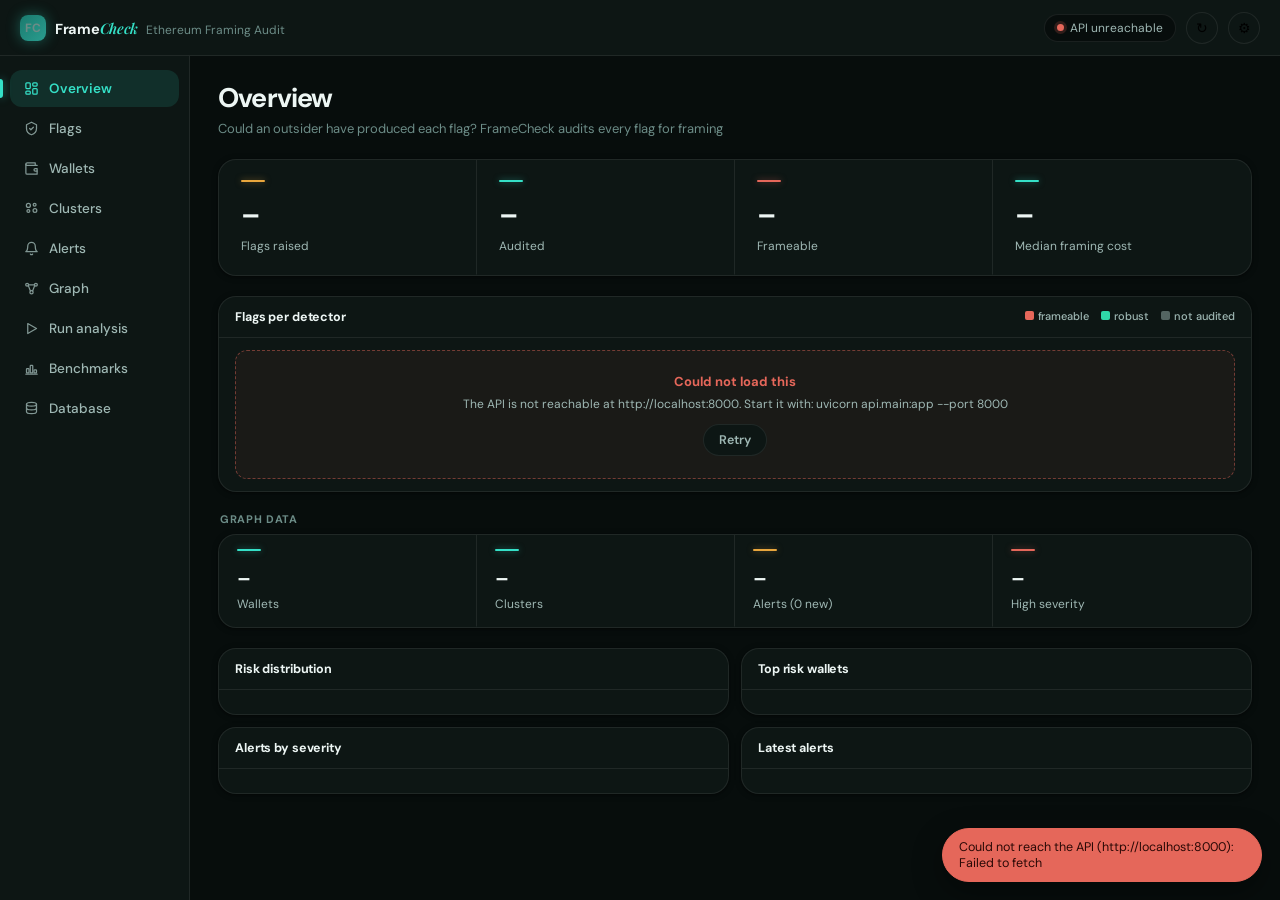
==== frontend/dashboard.html @ f01403a3 "audit trail: make tamper-evidence the database's job, not the app's Feature 2, chosen because this i" ====
<!DOCTYPE html>
<html lang="en">
<head>
<meta charset="UTF-8"/>
<meta name="viewport" content="width=device-width, initial-scale=1.0"/>
<title>Dashboard — FrameCheck</title>
<link rel="icon" href="data:image/svg+xml,%3Csvg xmlns='http://www.w3.org/2000/svg' viewBox='0 0 32 32'%3E%3Crect width='32' height='32' rx='8' fill='%231A7A6E'/%3E%3Ctext x='16' y='21' font-family='DM Sans, sans-serif' font-size='13' font-weight='700' fill='white' text-anchor='middle'%3EFC%3C/text%3E%3C/svg%3E" />
<link rel="preconnect" href="https://fonts.googleapis.com">
<link rel="preconnect" href="https://fonts.gstatic.com" crossorigin>
<link href="https://fonts.googleapis.com/css2?family=DM+Sans:ital,opsz,wght@0,9..40,400;0,9..40,500;0,9..40,600;0,9..40,700;1,9..40,500&family=Playfair+Display:ital,wght@1,600&display=swap" rel="stylesheet">
<!-- Instanced WebGL2 graph renderer (graph-webgl.js) -- replaces sigma.js +
     graphology. No CDN dependency (this app previously needed internet
     access just to load the graph view); measured at 95-112fps sustained
     on the real 19,119-node/35,756-edge graph, inside the actual Tauri
     window, with pan/zoom live -- see spikes/webgl2-instanced/. -->
<script src="graph-webgl.js"></script>
<script src="audit.js"></script>
<script src="database.js"></script>
<link rel="stylesheet" href="audit.css">
<style>
:root {
  --bg:        #0D1614;
  --bg-sub:    #070D0C;
  --bg-hover:  #142019;
  --bg-elevated: #16211E;
  --border:    rgba(255,255,255,0.08);
  --text:      #EDF6F4;
  --text-2:    #9FB8B4;
  --text-3:    #6C8C87;
  --accent:    #1A7A6E;
  --accent-mid:#2A9D8F;
  --accent-glow: #35E0C7;
  --accent-soft: rgba(53,224,199,0.12);
  --accent-border: rgba(53,224,199,0.25);
  --low:       #2FD9A8;
  --med:       #E8A63D;
  --high:      #E5675A;
  --unknown:   #8FA6A2;
  --radius:    12px;
  --radius-lg: 18px;
  --shadow-sm: 0 1px 2px rgba(0,0,0,.3), 0 1px 6px rgba(0,0,0,.25);
  --shadow-md: 0 10px 30px rgba(0,0,0,.4);
  --shadow-lg: 0 28px 70px rgba(0,0,0,.55);
  --silk:      cubic-bezier(0.16, 1, 0.3, 1);
  --font:      "DM Sans", -apple-system, "Segoe UI", sans-serif;
  --serif:     "Playfair Display", serif;
  --mono:      ui-monospace, "SF Mono", Consolas, "Roboto Mono", monospace;
}
* { box-sizing: border-box; margin: 0; padding: 0; }
html, body { height: 100%; }
body {
  font-family: var(--font);
  font-size: 13px;
  color: var(--text);
  background: var(--bg-sub);
  -webkit-font-smoothing: antialiased;
}
::-webkit-scrollbar { width: 8px; height: 8px; }
::-webkit-scrollbar-thumb { background: rgba(255,255,255,0.16); border-radius: 4px; }

/* ── layout ── */
.topbar {
  height: 56px; display: flex; align-items: center; justify-content: space-between;
  padding: 0 20px; background: var(--bg); border-bottom: 1px solid var(--border);
  position: sticky; top: 0; z-index: 30;
}
.brand { display: flex; align-items: center; gap: 9px; text-decoration: none; }
.brand-mark {
  width: 26px; height: 26px; border-radius: 8px; flex-shrink: 0;
  background: linear-gradient(135deg, var(--accent), var(--accent-mid));
  box-shadow: 0 0 14px rgba(53,224,199,0.35);
  display: flex; align-items: center; justify-content: center;
  color: #fff; font-size: 11px; font-weight: 700; letter-spacing: -.02em;
}
.brand-text { display: flex; align-items: baseline; gap: 8px; }
.brand b { font-size: 14.5px; letter-spacing: -.02em; font-weight: 700; color: var(--text); }
.brand b em { font-style: italic; font-family: var(--serif); color: var(--accent-glow); font-weight: 600; }
.brand span { font-size: 12px; color: var(--text-3); }
.topbar-right { display: flex; align-items: center; gap: 10px; }
.health-pill {
  display: flex; align-items: center; gap: 6px; font-size: 12px; color: var(--text-2);
  padding: 5px 12px; border: 1px solid var(--border); border-radius: 999px; background: var(--bg-sub);
}
.health-dot { width: 7px; height: 7px; border-radius: 50%; background: var(--text-3); transition: background .3s var(--silk); }
.health-dot.ok { background: var(--low); box-shadow: 0 0 0 3px var(--accent-soft); }
.health-dot.err { background: var(--high); box-shadow: 0 0 0 3px rgba(229,103,90,.18); }
.health-dot.pending { background: var(--med); box-shadow: 0 0 0 3px rgba(232,166,61,.18); }

.shell { display: flex; min-height: calc(100vh - 56px); }
.sidenav {
  width: 190px; flex-shrink: 0; background: var(--bg); border-right: 1px solid var(--border);
  padding: 14px 10px;
}
.sidenav-item {
  display: flex; align-items: center; gap: 10px; width: 100%; text-align: left; padding: 10px 14px; border-radius: var(--radius);
  font-size: 13.5px; color: var(--text-2); background: none; border: none; cursor: pointer; position: relative;
  font-family: var(--font); font-weight: 500; margin-bottom: 3px; text-decoration: none;
  transition: background .3s var(--silk), color .3s var(--silk);
}
.sidenav-item svg { flex-shrink: 0; opacity: .8; }
.sidenav-item:hover { background: var(--bg-hover); color: var(--text); }
.sidenav-item.active { background: var(--accent-soft); color: var(--accent-glow); font-weight: 600; }
.sidenav-item.active::before {
  content: ''; position: absolute; left: -10px; top: 9px; bottom: 9px; width: 3px; border-radius: 0 3px 3px 0;
  background: var(--accent-glow); box-shadow: 0 0 8px rgba(53,224,199,.6);
}
.sidenav-item.active svg { opacity: 1; }
.mobile-nav { display: none; }

.main { flex: 1; min-width: 0; padding: 24px 28px 60px; }
.view { display: none; }
.view.active { display: block; animation: viewIn .4s var(--silk); }
@keyframes viewIn { from { opacity: 0; transform: translateY(6px); } to { opacity: 1; transform: none; } }
.view-header { display: flex; align-items: baseline; justify-content: space-between; margin-bottom: 22px; flex-wrap: wrap; gap: 8px; }
.view-header h1 { font-size: 27px; font-weight: 700; letter-spacing: -.03em; }
.view-header p { font-size: 13px; color: var(--text-3); margin-top: 5px; }

/* ── shared components ── */
.stat-strip { display: flex; flex-wrap: wrap; border: 1px solid var(--border); border-radius: var(--radius-lg); background: var(--bg); box-shadow: var(--shadow-sm); overflow: hidden; margin-bottom: 20px; }
.stat-cell { flex: 1 1 160px; padding: 20px 22px; border-right: 1px solid var(--border); border-bottom: 1px solid transparent; cursor: pointer; transition: background .3s var(--silk); }
.stat-cell:last-child { border-right: none; }
.stat-cell:hover { background: var(--bg-hover); }
.stat-rule { width: 24px; height: 2px; border-radius: 2px; background: var(--accent-glow); box-shadow: 0 0 6px rgba(53,224,199,.5); margin-bottom: 14px; transition: width .4s var(--silk); }
.stat-cell:hover .stat-rule { width: 40px; }
.stat-rule.amber { background: var(--med); box-shadow: 0 0 6px rgba(232,166,61,.5); }
.stat-rule.rose  { background: var(--high); box-shadow: 0 0 6px rgba(229,103,90,.5); }
.stat-num { font-size: 28px; font-weight: 700; letter-spacing: -.02em; font-variant-numeric: tabular-nums; }
.stat-lbl { font-size: 12px; color: var(--text-2); margin-top: 5px; }

.grid-2 { display: grid; grid-template-columns: 1fr 1fr; gap: 12px; margin-bottom: 12px; }

/* Database view */
.fc-db-grid { display: flex; flex-direction: column; gap: 4px; }
.fc-db-row { display: flex; justify-content: space-between; gap: 16px; font-size: 13px; padding: 3px 0; }
.fc-db-row > span { color: var(--text-dim); }
.fc-db-row b.ok { color: var(--ok, #35c08e); }
.fc-db-row b.bad { color: var(--rose, #e06a7b); }
.fc-db-row b.warn { color: var(--amber, #d9a23b); }
.fc-db-detail { font-size: 12px; color: var(--text-dim); word-break: break-word; margin: 2px 0 6px; }
.fc-db-actions { display: flex; flex-wrap: wrap; gap: 8px; align-items: center; margin-top: 12px; }
.fc-db-actions p { flex: 1 1 100%; margin: 0 0 6px; }
.fc-db-form { display: flex; flex-wrap: wrap; gap: 10px; align-items: flex-end; }
.fc-db-form label { display: flex; flex-direction: column; gap: 4px; font-size: 11.5px; color: var(--text-dim); flex: 1 1 150px; }
.fc-db-form input, .fc-db-form select { padding: 7px 9px; border-radius: 7px; border: 1px solid var(--border);
  background: var(--bg); color: var(--text); font-size: 13px; font-family: inherit; }
.fc-db-form input:disabled, .fc-db-form select:disabled, .btn:disabled { opacity: .5; cursor: not-allowed; }
.btn.tiny { padding: 2px 8px; font-size: 11px; }
.fc-err { color: var(--rose, #e06a7b); font-size: 13px; }
@media (max-width: 900px) { .grid-2 { grid-template-columns: 1fr; } }

.panel { background: var(--bg); border: 1px solid var(--border); border-radius: var(--radius-lg); box-shadow: var(--shadow-sm); overflow: hidden; }
.panel-hdr { padding: 12px 16px; border-bottom: 1px solid var(--border); font-size: 12.5px; font-weight: 700; letter-spacing: -.01em; }
.panel-body { padding: 12px 16px; }

.toolbar { display: flex; align-items: center; gap: 8px; margin-bottom: 14px; flex-wrap: wrap; }
.search { flex: 1; min-width: 180px; }
input[type=text], input[type=number], select {
  font-family: var(--font); font-size: 12.5px; color: var(--text);
  background: var(--bg); border: 1px solid var(--border); border-radius: 100px;
  padding: 7px 13px; outline: none; transition: border-color .25s var(--silk);
}
input[type=text]:focus, input[type=number]:focus, select:focus { border-color: var(--accent-glow); }
.search input { width: 100%; }

.seg { display: inline-flex; border: 1px solid var(--border); border-radius: 100px; overflow: hidden; background: var(--bg); }
.seg button {
  font-family: var(--font); font-size: 12px; color: var(--text-2); background: none;
  border: none; padding: 7px 13px; cursor: pointer; transition: background .25s var(--silk), color .25s var(--silk);
}
.seg button:hover { background: var(--bg-hover); }
.seg button.on { background: var(--accent); color: #fff; }

.btn {
  font-family: var(--font); font-size: 12.5px; font-weight: 600; color: var(--text-2);
  background: var(--bg); border: 1px solid var(--border); border-radius: 100px;
  padding: 7px 15px; cursor: pointer; display: inline-flex; align-items: center; gap: 6px;
  transition: background .3s var(--silk), border-color .3s var(--silk), transform .3s var(--silk), box-shadow .3s var(--silk);
}
.btn:hover { background: var(--bg-hover); }
.btn.primary { background: var(--accent); border-color: var(--accent); color: #fff; box-shadow: 0 4px 18px rgba(53,224,199,.3); }
.btn.primary:hover { background: var(--accent-mid); transform: translateY(-1px); box-shadow: 0 6px 22px rgba(53,224,199,.4); }
.icon-btn {
  width: 32px; height: 32px; display: flex; align-items: center; justify-content: center;
  border: 1px solid var(--border); border-radius: 100px; background: var(--bg); cursor: pointer; font-size: 14px;
  transition: background .3s var(--silk), border-color .3s var(--silk);
}
.icon-btn:hover { background: var(--bg-hover); border-color: var(--accent-border); }

table.dtable { width: 100%; border-collapse: collapse; font-size: 12.5px; }
table.dtable th {
  text-align: left; font-weight: 700; color: var(--text-3); font-size: 10.5px;
  text-transform: uppercase; letter-spacing: .05em; padding: 9px 14px; border-bottom: 1px solid var(--border);
  position: sticky; top: 0; background: var(--bg);
}
table.dtable td { padding: 10px 14px; border-bottom: 1px solid var(--border); vertical-align: middle; }
table.dtable tbody tr { cursor: pointer; transition: background .2s var(--silk); }
table.dtable tbody tr:hover { background: var(--bg-hover); }
table.dtable tbody tr:last-child td { border-bottom: none; }
.mono { font-family: var(--mono); }
.num { font-variant-numeric: tabular-nums; }
table.dtable a { color: var(--accent-glow); }
.table-wrap { overflow-x: auto; max-height: 560px; overflow-y: auto; }

.badge {
  display: inline-flex; align-items: center; font-size: 10.5px; font-weight: 600;
  padding: 3px 9px; border-radius: 100px; line-height: 1.5; white-space: nowrap;
}
.b-risk-low     { color: var(--low);  background: rgba(47,217,168,.16); }
.b-risk-med     { color: var(--med);  background: rgba(232,166,61,.16); }
.b-risk-high    { color: var(--high); background: rgba(229,103,90,.16); }
.b-risk-unknown { color: var(--unknown); background: var(--bg-sub); }
.b-type-eoa      { color: var(--text-2); background: var(--bg-sub); }
.b-type-contract { color: var(--accent-glow); background: var(--accent-soft); }
.b-cluster-sybil      { color: #F29387; background: rgba(229,103,90,.18); }
.b-cluster-wash_trade { color: #F3C169; background: rgba(232,166,61,.18); }
.b-cluster-mixer       { color: #C3ADF2; background: rgba(154,122,224,.18); }
.b-cluster-peel_chain  { color: #93CDF2; background: rgba(90,169,224,.18); }
.b-cluster-none        { color: var(--text-3); background: var(--bg-sub); }
.b-sev-high { color: var(--high); background: rgba(229,103,90,.18); }
.b-sev-medium { color: var(--med); background: rgba(232,166,61,.18); }
.b-sev-low { color: var(--accent-glow); background: var(--accent-soft); }
.b-status-new { color: var(--accent-glow); background: var(--accent-soft); }
.b-status-reviewed { color: var(--low); background: rgba(47,217,168,.16); }
.b-status-dismissed { color: var(--text-3); background: var(--bg-sub); }
.b-verdict-frameable { color: var(--high); background: rgba(229,103,90,.18); }
.b-verdict-robust { color: var(--low); background: rgba(47,217,168,.16); }

.dot { display: inline-block; width: 7px; height: 7px; border-radius: 50%; margin-right: 6px; flex-shrink: 0; }
.bar-mini { display: inline-block; width: 46px; height: 5px; border-radius: 3px; background: var(--border); overflow: hidden; vertical-align: middle; margin-left: 6px; }
.bar-mini i { display: block; height: 100%; }

.row-list { display: flex; flex-direction: column; }
.row-item {
  display: flex; align-items: center; justify-content: space-between; padding: 8px 0;
  border-bottom: 1px solid var(--border); cursor: pointer; font-size: 12.5px;
  transition: opacity .2s;
}
.row-item:hover { opacity: .72; }
.row-item:last-child { border-bottom: none; }
.ri-left { display: flex; align-items: center; min-width: 0; }
.ri-title { font-family: var(--mono); font-size: 12px; overflow: hidden; text-overflow: ellipsis; white-space: nowrap; }
.ri-sub { color: var(--text-3); font-size: 11.5px; flex-shrink: 0; margin-left: 8px; }

.bar-row { display: grid; grid-template-columns: 84px 1fr 34px; align-items: center; gap: 8px; padding: 6px 0; font-size: 12px; }
.bar-row > span:first-child { white-space: nowrap; overflow: hidden; text-overflow: ellipsis; }
.bar-row.clickable { cursor: pointer; }
.bar-track { height: 6px; border-radius: 3px; background: var(--bg-sub); overflow: hidden; }
.bar-fill { height: 100%; border-radius: 3px; transition: width .5s var(--silk); }
.bar-value { text-align: right; color: var(--text-2); font-variant-numeric: tabular-nums; }

.empty-hint { color: var(--text-3); font-size: 12.5px; padding: 14px 0; text-align: center; }

/* ── modals ── */
.modal-overlay {
  display: none; position: fixed; inset: 0; background: rgba(2,6,5,.68);
  backdrop-filter: blur(4px); -webkit-backdrop-filter: blur(4px);
  align-items: center; justify-content: center; z-index: 100; padding: 20px;
}
.modal-overlay.open { display: flex; }
.modal-card { background: var(--bg); border: 1px solid var(--border); border-radius: var(--radius-lg); width: min(520px, 100%); max-height: 85vh; overflow: auto; box-shadow: var(--shadow-lg); }
.modal-card.wide { width: min(680px, 100%); }
.modal-header { padding: 20px 22px 0; }
.modal-header h3 { font-size: 16px; font-family: var(--mono); word-break: break-all; }
.modal-body { padding: 14px 22px; }
.modal-footer { padding: 14px 22px 18px; display: flex; gap: 8px; justify-content: flex-end; border-top: 1px solid var(--border); margin-top: 8px; }
.stat-mini-grid { display: grid; grid-template-columns: repeat(4, 1fr); gap: 8px; margin: 14px 0; }
.stat-mini { background: var(--bg-sub); border-radius: var(--radius); padding: 10px 12px; }
.stat-mini .sl { font-size: 10.5px; color: var(--text-3); text-transform: uppercase; letter-spacing: .03em; }
.stat-mini .sv { font-size: 15px; font-weight: 700; margin-top: 2px; font-variant-numeric: tabular-nums; }
.modal-label { font-size: 11px; color: var(--text-3); text-transform: uppercase; letter-spacing: .03em; margin: 10px 0 6px; }

/* ── settings popover ── */
.settings-pop {
  display: none; position: absolute; top: 48px; right: 20px; width: 280px;
  background: var(--bg); border: 1px solid var(--border); border-radius: var(--radius-lg);
  box-shadow: var(--shadow-lg); padding: 16px; z-index: 60;
}
.settings-pop.open { display: block; }
.settings-pop h4 { font-size: 11px; color: var(--text-3); text-transform: uppercase; letter-spacing: .03em; margin-bottom: 6px; }
.settings-pop .field { margin-bottom: 12px; }
.settings-pop input { width: 100%; margin-bottom: 6px; }
.settings-pop .row { display: flex; gap: 6px; }

/* ── graph page ── */
.graph-workspace {
  display: grid; grid-template-columns: 1fr 340px; background: var(--bg); border: 1px solid var(--border);
  border-radius: var(--radius-lg); box-shadow: var(--shadow-sm); overflow: hidden;
  height: calc(100vh - 230px); min-height: 480px;
}
.graph-main { display: flex; flex-direction: column; min-width: 0; min-height: 0; border-right: 1px solid var(--border); }
.graph-main-toolbar {
  display: flex; align-items: center; gap: 12px; padding: 16px 20px;
  border-bottom: 1px solid var(--border); flex-wrap: wrap;
}
.graph-main-toolbar select, .graph-main-toolbar input, .graph-main-toolbar .btn {
  padding: 10px 16px; font-size: 13px; min-height: 40px;
}
.graph-legend-inline { display: flex; gap: 14px; align-items: center; margin-left: auto; font-size: 11px; color: var(--text-3); flex-wrap: wrap; }
.graph-legend-inline span { white-space: nowrap; }
#graphCanvas {
  flex: 1; min-height: 0; position: relative; overflow: hidden;
  background-color: var(--bg-sub);
  background-image: radial-gradient(rgba(255,255,255,.06) 1px, transparent 1px);
  background-size: 26px 26px;
}
#graphCanvas canvas { display: block; cursor: grab; }
#graphCanvas canvas:active { cursor: grabbing; }
.graph-tooltip {
  position: fixed; z-index: 500; pointer-events: none; background: var(--bg-elevated); border: 1px solid var(--border);
  border-radius: var(--radius); padding: 10px 12px; font-size: 11.5px; line-height: 1.7; color: var(--text);
  box-shadow: var(--shadow-md); opacity: 0; transition: opacity .15s var(--silk); max-width: 240px;
}
.graph-tooltip.show { opacity: 1; }
.graph-tooltip .gt-addr { font-family: var(--mono); font-weight: 700; color: var(--accent-glow); word-break: break-all; margin-bottom: 4px; }
.graph-tooltip .gt-row { display: flex; justify-content: space-between; gap: 12px; color: var(--text-2); }
.graph-inspector { padding: 22px 20px; overflow-y: auto; display: flex; flex-direction: column; gap: 26px; }
.gi-stats { display: grid; grid-template-columns: 1fr 1fr; gap: 10px; }
.graph-inspector .stat-mini { padding: 14px 16px; }
.graph-inspector .stat-mini .sl { font-size: 11px; }
.graph-inspector .stat-mini .sv { font-size: 19px; }
.graph-inspector .side-title { font-size: 12px; letter-spacing: .07em; margin-bottom: 12px; }
.graph-inspector .bar-track { height: 8px; border-radius: 4px; }
.side-title { font-size: 11px; font-weight: 700; color: var(--text-2); text-transform: uppercase; letter-spacing: .04em; margin-bottom: 9px; }
@media (max-width: 1100px) { .graph-workspace { grid-template-columns: 1fr 280px; } }
@media (max-width: 900px) {
  .graph-workspace { grid-template-columns: 1fr; height: auto; }
  .graph-main { border-right: none; border-bottom: 1px solid var(--border); }
  #graphCanvas { height: 420px; }
}

/* ── toast ── */
.toast-stack { position: fixed; bottom: 18px; right: 18px; display: flex; flex-direction: column; gap: 8px; z-index: 200; }
.toast {
  background: var(--bg-elevated); border: 1px solid var(--border); color: var(--text); font-size: 12.5px; padding: 10px 16px; border-radius: 100px;
  opacity: 0; transform: translateY(6px); transition: opacity .2s var(--silk), transform .2s var(--silk); max-width: 320px;
  box-shadow: var(--shadow-md);
}
.toast.err { background: var(--high); border-color: var(--high); color: #2A0906; }
.toast.ok { background: var(--low); border-color: var(--low); color: #04241C; }
.toast.show { opacity: 1; transform: translateY(0); }

@media (max-width: 780px) {
  .sidenav { display: none; }
  .mobile-nav { display: flex; gap: 4px; overflow-x: auto; padding: 10px 16px; background: var(--bg); border-bottom: 1px solid var(--border); }
  .mobile-nav button { flex-shrink: 0; border-radius: 100px; }
  .main { padding: 16px 16px 50px; }
  .stat-mini-grid { grid-template-columns: repeat(2, 1fr); }
}
</style>
</head>

<div class="toast-stack" id="toastStack"></div>

<header class="topbar">
  <a class="brand" href="index.html" title="Back to overview">
    <span class="brand-mark">FC</span>
    <span class="brand-text"><b>Frame<em>Check</em></b><span>Ethereum Framing Audit</span></span>
  </a>
  <div class="topbar-right">
    <span class="health-pill"><span class="health-dot pending" id="healthDot"></span><span id="healthText">Connecting…</span></span>
    <button class="icon-btn" id="refreshBtn" title="Refresh data">↻</button>
    <button class="icon-btn" id="settingsBtn" title="Settings">⚙</button>
  </div>
  <div class="settings-pop" id="settingsPop">
    <h4>API base URL</h4>
    <div class="field">
      <input type="text" id="s_apiBase" placeholder="http://localhost:8000" />
      <div class="row">
        <button class="btn primary" id="s_save" style="flex:1;">Save &amp; reconnect</button>
        <button class="btn" id="s_test">Test</button>
      </div>
    </div>
    <h4>Analysis run ID</h4>
    <div class="field">
      <input type="number" id="s_runId" min="1" placeholder="1" />
      <span style="font-size:11px;color:var(--text-3);">Used for PageRank rank/value on wallet details and the Graph page.</span>
    </div>
    <h4>Graph rendering</h4>
    <div class="field">
      <!-- Always the instanced-WebGL2 renderer (graph-webgl.js) -- measured
           at 95-112fps on the real 19,119-node graph, so there's no CPU/GPU
           choice to make here anymore. This just reports whether WebGL2 is
           available at all in this window. -->
      <div id="s_adapterInfo" style="font-size:11px;color:var(--text-3);"></div>
      <label style="display:flex;align-items:center;gap:6px;font-size:11.5px;margin-top:6px;">
        <input type="checkbox" id="s_showFps" style="width:auto;margin:0;" /> Show FPS / frame time
      </label>
    </div>
    <h4>Layout compute device</h4>
    <div class="field">
      <!-- Distinct from "Graph rendering" above: this picks which backend
           runs the *physics* (run_layout), not what draws the result.
           Auto's 2,000-node threshold is the measured CPU/GPU crossover on
           this machine's Intel Arc iGPU (gpu-bench: CPU rayon wins below
           ~1,400-2,000 nodes, GPU wins above) -- device-specific, not a
           universal constant. Re-measure with gpu-bench on different
           hardware (e.g. the GTX 1650) before trusting this default there. -->
      <select id="s_layoutDevice" style="width:100%;"></select>
      <span style="font-size:11px;color:var(--text-3);">Auto uses CPU below 2,000 nodes, GPU at or above -- the measured crossover on this machine only.</span>
    </div>
    <div id="apiKeySection" style="display:none;">
      <h4>Etherscan API key</h4>
      <div class="field" id="apiKeySaved" style="display:none;">
        <div class="row" style="align-items:center;gap:10px;">
          <span class="mono" style="font-size:12.5px;color:var(--text-2);">•••• saved · Etherscan</span>
        </div>
        <div class="row" style="margin-top:6px;">
          <button class="btn" id="s_keyReplace" style="flex:1;">Replace</button>
          <button class="btn" id="s_keyClear">Clear</button>
        </div>
      </div>
      <div class="field" id="apiKeyEntry">
        <div class="row" style="gap:6px;">
          <input type="password" id="s_keyInput" placeholder="Paste your Etherscan API key" style="flex:1;margin-bottom:0;" />
          <button class="btn" id="s_keyReveal" type="button" title="Show/hide while typing">👁</button>
        </div>
        <div class="row" style="margin-top:6px;">
          <button class="btn primary" id="s_keySave" style="flex:1;">Save key</button>
          <button class="btn" id="s_keyTest">Test connection</button>
        </div>
        <div id="s_keyTestResult" style="font-size:11.5px;margin-top:6px;"></div>
      </div>
      <div id="apiKeyMockBanner" style="display:none;font-size:11px;color:var(--text-3);margin-top:4px;">
        No key set — live Etherscan lookups are unavailable; existing cached/sample runs still work fine.
      </div>
    </div>
    <a href="#" id="apiDocsLink" target="_blank" rel="noopener" style="font-size:12px;color:var(--accent-glow);">Open API docs →</a>
  </div>
</header>

<nav class="mobile-nav" id="mobileNav">
  <button class="sidenav-item active" data-page="overview">Overview</button>
  <button class="sidenav-item" data-page="flags">Flags</button>
  <button class="sidenav-item" data-page="wallets">Wallets</button>
  <button class="sidenav-item" data-page="clusters">Clusters</button>
  <button class="sidenav-item" data-page="alerts">Alerts</button>
  <button class="sidenav-item" data-page="graph">Graph</button>
  <button class="sidenav-item" data-page="analysis">Run analysis</button>
  <button class="sidenav-item" data-page="benchmarks">Benchmarks</button>
  <button class="sidenav-item" data-page="database">Database</button>
</nav>

<div class="shell">
  <aside class="sidenav" id="sidenav">
    <button class="sidenav-item active" data-page="overview"><svg width="15" height="15" viewBox="0 0 24 24" fill="none" stroke="currentColor" stroke-width="2" stroke-linecap="round" stroke-linejoin="round"><rect x="3" y="3" width="7" height="9" rx="1.5"/><rect x="14" y="3" width="7" height="5" rx="1.5"/><rect x="14" y="12" width="7" height="9" rx="1.5"/><rect x="3" y="16" width="7" height="5" rx="1.5"/></svg>Overview</button>
    <button class="sidenav-item" data-page="flags"><svg width="15" height="15" viewBox="0 0 24 24" fill="none" stroke="currentColor" stroke-width="2" stroke-linecap="round" stroke-linejoin="round"><path d="M12 2 4 6v6c0 5 3.5 8.5 8 10 4.5-1.5 8-5 8-10V6l-8-4Z"/><path d="m9 12 2 2 4-4"/></svg>Flags</button>
    <button class="sidenav-item" data-page="wallets"><svg width="15" height="15" viewBox="0 0 24 24" fill="none" stroke="currentColor" stroke-width="2" stroke-linecap="round" stroke-linejoin="round"><path d="M21 7H5a2 2 0 0 1 0-4h13v4"/><path d="M3 5v14a2 2 0 0 0 2 2h16v-5"/><path d="M18 12a2 2 0 0 0 0 4h3v-4Z"/></svg>Wallets</button>
    <button class="sidenav-item" data-page="clusters"><svg width="15" height="15" viewBox="0 0 24 24" fill="none" stroke="currentColor" stroke-width="2" stroke-linecap="round" stroke-linejoin="round"><circle cx="7" cy="7" r="3.2"/><circle cx="17" cy="6" r="2.3"/><circle cx="17.5" cy="15" r="3"/><circle cx="7" cy="16" r="2.3"/></svg>Clusters</button>
    <button class="sidenav-item" data-page="alerts"><svg width="15" height="15" viewBox="0 0 24 24" fill="none" stroke="currentColor" stroke-width="2" stroke-linecap="round" stroke-linejoin="round"><path d="M18 8a6 6 0 1 0-12 0c0 7-3 9-3 9h18s-3-2-3-9"/><path d="M13.73 21a2 2 0 0 1-3.46 0"/></svg>Alerts</button>
    <button class="sidenav-item" data-page="graph"><svg width="15" height="15" viewBox="0 0 24 24" fill="none" stroke="currentColor" stroke-width="2" stroke-linecap="round" stroke-linejoin="round"><circle cx="5" cy="6" r="2.3"/><circle cx="19" cy="6" r="2.3"/><circle cx="12" cy="18" r="2.6"/><path d="M6.9 7.4 10.3 16M17.1 7.4 13.7 16M7.3 6h9.4"/></svg>Graph</button>
    <button class="sidenav-item" data-page="analysis"><svg width="15" height="15" viewBox="0 0 24 24" fill="none" stroke="currentColor" stroke-width="2" stroke-linecap="round" stroke-linejoin="round"><polygon points="6 4 20 12 6 20 6 4"/></svg>Run analysis</button>
    <button class="sidenav-item" data-page="benchmarks"><svg width="15" height="15" viewBox="0 0 24 24" fill="none" stroke="currentColor" stroke-width="2" stroke-linecap="round" stroke-linejoin="round"><path d="M3 21h18"/><rect x="4" y="12" width="4" height="7" rx="1"/><rect x="10" y="7" width="4" height="12" rx="1"/><rect x="16" y="14" width="4" height="5" rx="1"/></svg>Benchmarks</button>
    <button class="sidenav-item" data-page="database"><svg width="15" height="15" viewBox="0 0 24 24" fill="none" stroke="currentColor" stroke-width="2" stroke-linecap="round" stroke-linejoin="round"><ellipse cx="12" cy="5" rx="8" ry="3"/><path d="M4 5v6c0 1.7 3.6 3 8 3s8-1.3 8-3V5"/><path d="M4 11v6c0 1.7 3.6 3 8 3s8-1.3 8-3v-6"/></svg>Database</button>
  </aside>

  <main class="main">

    <!-- OVERVIEW -->
    <section class="view active" id="view-overview">
      <div class="view-header"><div><h1>Overview</h1><p>Could an outsider have produced each flag? FrameCheck audits every flag for framing</p></div></div>

      <div class="stat-strip" id="fcMetrics">
        <div class="stat-cell" data-page="flags"><div class="stat-rule amber"></div><div class="stat-num" id="fcFlags">–</div><div class="stat-lbl">Flags raised</div></div>
        <div class="stat-cell" data-page="flags"><div class="stat-rule"></div><div class="stat-num" id="fcAudited">–</div><div class="stat-lbl" id="fcAuditedLbl">Audited</div></div>
        <div class="stat-cell" data-page="flags"><div class="stat-rule rose"></div><div class="stat-num" id="fcFrameable">–</div><div class="stat-lbl" id="fcFrameableLbl">Frameable</div></div>
        <div class="stat-cell" data-page="flags"><div class="stat-rule"></div><div class="stat-num" id="fcMedian">–</div><div class="stat-lbl">Median framing cost</div></div>
      </div>
      <div class="panel" style="margin-bottom:20px;">
        <div class="panel-hdr">Flags per detector <span class="fc-legend"><i class="fc-sw frameable"></i>frameable <i class="fc-sw robust"></i>robust <i class="fc-sw unaudited"></i>not audited</span></div>
        <div class="panel-body" id="fcDetectorBars"><div class="empty-hint">Loading…</div></div>
      </div>

      <div class="fc-section-title">Graph data</div>
      <div class="stat-strip fc-secondary">
        <div class="stat-cell" data-page="wallets">
          <div class="stat-rule"></div>
          <div class="stat-num" id="statWallets">–</div><div class="stat-lbl">Wallets</div>
        </div>
        <div class="stat-cell" data-page="clusters">
          <div class="stat-rule"></div>
          <div class="stat-num" id="statClusters">–</div><div class="stat-lbl">Clusters</div>
        </div>
        <div class="stat-cell" data-page="alerts">
          <div class="stat-rule amber"></div>
          <div class="stat-num" id="statAlerts">–</div><div class="stat-lbl">Alerts (<span id="statAlertsNew">0</span> new)</div>
        </div>
        <div class="stat-cell" data-page="alerts">
          <div class="stat-rule rose"></div>
          <div class="stat-num" id="statHighSev">–</div><div class="stat-lbl">High severity</div>
        </div>
      </div>

      <div class="grid-2">
        <div class="panel">
          <div class="panel-hdr">Risk distribution</div>
          <div class="panel-body" id="riskDist"></div>
        </div>
        <div class="panel">
          <div class="panel-hdr">Top risk wallets</div>
          <div class="panel-body row-list" id="topRiskList"></div>
        </div>
      </div>

      <div class="grid-2">
        <div class="panel">
          <div class="panel-hdr">Alerts by severity</div>
          <div class="panel-body" id="severityBars"></div>
        </div>
        <div class="panel">
          <div class="panel-hdr">Latest alerts</div>
          <div class="panel-body row-list" id="latestAlertsList"></div>
        </div>
      </div>
    </section>

    <!-- WALLETS -->
    <section class="view" id="view-wallets">
      <div class="view-header"><div><h1>Wallets</h1><p>Every wallet seen in the case-study subgraph</p></div></div>
      <div class="toolbar">
        <div class="search"><input type="text" id="walletSearch" placeholder="Search address…" /></div>
        <div class="seg" id="walletFilterBar">
          <button class="on" data-f="all">All</button>
          <button data-f="EOA">EOA</button>
          <button data-f="CONTRACT">Contract</button>
          <button data-f="high-risk">High risk</button>
        </div>
        <select id="walletSort">
          <option value="risk">Highest risk</option>
          <option value="tx">Most active</option>
          <option value="address">Address A–Z</option>
        </select>
      </div>
      <div class="panel">
        <div class="table-wrap">
          <table class="dtable">
            <thead><tr><th>Address</th><th>Type</th><th>Risk</th><th>Tx count</th><th>Clusters</th></tr></thead>
            <tbody id="walletRows"></tbody>
          </table>
        </div>
      </div>
    </section>

    <!-- CLUSTERS -->
    <section class="view" id="view-clusters">
      <div class="view-header"><div><h1>Clusters</h1><p>Louvain community-detection output</p></div></div>
      <div class="toolbar">
        <button class="btn primary" id="mvOpenSelected" disabled>Multiview</button>
        <button class="btn" id="mvOpenTop">Top 8 flagged</button>
        <span class="fc-muted" id="mvSelectionNote">Tick up to 8 clusters to compare them side by side.</span>
      </div>
      <div class="panel">
        <div class="table-wrap">
          <table class="dtable">
            <thead><tr><th class="mv-pick-col"></th><th>ID</th><th>Type</th><th>Risk</th><th>Members</th><th>Modularity</th></tr></thead>
            <tbody id="clusterRows"></tbody>
          </table>
        </div>
      </div>
    </section>

    <!-- ALERTS -->
    <section class="view" id="view-alerts">
      <div class="view-header"><div><h1>Alerts</h1><p>Pattern-detection alerts across all runs</p></div></div>
      <div class="toolbar">
        <div class="seg" id="alertFilterBar">
          <button class="on" data-f="all">All</button>
          <button data-f="NEW">New</button>
          <button data-f="REVIEWED">Reviewed</button>
          <button data-f="DISMISSED">Dismissed</button>
        </div>
      </div>
      <div class="panel">
        <div class="table-wrap">
          <table class="dtable">
            <thead><tr><th>Pattern</th><th>Severity</th><th>Status</th><th>Confidence</th><th>Run</th><th>Wallet</th><th>Cluster</th></tr></thead>
            <tbody id="alertRows"></tbody>
          </table>
        </div>
      </div>
    </section>

    <!-- GRAPH -->
    <section class="view" id="view-analysis">
      <div class="view-header"><div><h1>Run analysis</h1><p>Run the detectors and the framing audit without leaving the app</p></div></div>
      <div class="panel">
        <div class="fc-run-form">
          <label>Snapshot <select id="fcRunSnapshot"></select></label>
          <label>Seed wallet <input type="number" id="fcRunSeed" min="1" value="2" /></label>
          <label>Detector <select id="fcRunDetector">
            <option value="all">All detectors</option>
            <option value="bfs_proximity">BFS proximity</option>
            <option value="sybil_cluster">Sybil cluster</option>
            <option value="pagerank_threshold">PageRank threshold</option>
            <option value="impurity">Impurity</option>
            <option value="engaged_proximity">Engaged proximity</option>
          </select></label>
          <label>Audit limit <input type="number" id="fcRunLimit" min="1" placeholder="all" /></label>
          <div class="fc-run-actions">
            <button class="btn" id="fcRunDetectors">Run detectors</button>
            <button class="btn primary" id="fcRunAudit">Run audit</button>
            <button class="btn" id="fcCancelJob" hidden>Cancel</button>
          </div>
        </div>
        <p class="fc-muted fc-run-note">Auditing every flag on a large snapshot can take hours — set a limit to audit a
          reproducible sample (lowest flag ids first), the same sample the command line would take.</p>
        <div id="fcJobStatus"></div>
      </div>
      <div class="panel" style="margin-top:14px;">
        <div class="panel-head"><h2>Recent jobs</h2><span class="fc-muted">Forgotten when the backend restarts</span></div>
        <div class="table-wrap"><table class="dtable">
          <thead><tr><th>Type</th><th>Snapshot</th><th>Status</th><th>Progress</th><th>Elapsed</th></tr></thead>
          <tbody id="fcJobRows"></tbody>
        </table></div>
      </div>
    </section>

    <section class="view" id="view-benchmarks">
      <div class="view-header"><div><h1>Benchmarks</h1><p>CPU (pandas + NetworkX) vs GPU (cudf + cuGraph) on this machine</p></div></div>
      <div id="benchmarkPanels"></div>
    </section>

    <section class="view" id="view-database">
      <div class="view-header"><div><h1>Database</h1>
        <p>Set up a local FrameCheck database, see what is in it, and pull live data</p></div></div>

      <div class="card">
        <h3>Status</h3>
        <div id="fcDbStatus"><div class="muted">checking…</div></div>
      </div>

      <div class="card">
        <h3>Connection</h3>
        <p class="muted" id="fcDbSettingsNote">Where FrameCheck looks for Postgres. The password is kept in your
          operating system's keychain by the app — it is never stored in a file and never sent back to this page.</p>
        <div class="fc-db-form">
          <label>Host <input id="fcDbHost" placeholder="localhost" autocomplete="off"></label>
          <label>Port <input id="fcDbPort" placeholder="5432" autocomplete="off" style="max-width:90px;"></label>
          <label>Database <input id="fcDbName" placeholder="framecheck" autocomplete="off"></label>
          <label>User <input id="fcDbUser" placeholder="postgres" autocomplete="off"></label>
          <label>Password <input id="fcDbPassword" type="password" autocomplete="new-password"></label>
          <button class="btn primary" id="fcDbSave">Save &amp; test</button>
        </div>
      </div>

      <div class="card">
        <h3>Import data</h3>
        <div id="fcDbDatasets"><div class="muted">checking…</div></div>
        <div class="fc-db-form" style="margin-top:10px;">
          <label style="flex:2 1 320px;">Or a dataset file on this machine
            <input id="fcImportPath" placeholder="C:\path\to\dataset.sql.gz" autocomplete="off"></label>
          <button class="btn" id="fcImportFile">Import file</button>
        </div>
        <p class="muted" style="margin-top:8px;">A dataset is one snapshot's slice of a FrameCheck database —
          its edges, the wallets and transactions behind them, and every analysis run over it. Produce one with
          <code>scripts/export_dataset.py</code>. Importing needs an empty database: FrameCheck will not delete
          existing rows to make room.</p>
        <div id="fcImportStatus" style="margin-top:10px;"></div>
      </div>

      <div class="card">
        <h3>Tables</h3>
        <div id="fcDbTables"><div class="muted">No database connected yet.</div></div>
      </div>

      <div class="card">
        <h3>Pull live data from Etherscan</h3>
        <div id="fcIngestPlan" class="muted">checking your key…</div>
        <div class="fc-db-form" style="margin-top:10px;">
          <label style="flex:2 1 320px;">Start address
            <input id="fcIngestAddress" placeholder="defaults to the configured case study" autocomplete="off"></label>
          <label>Hops <select id="fcIngestHops">
            <option value="0">0 — just this wallet</option>
            <option value="1" selected>1 — its counterparties</option>
            <option value="2">2 — two steps out</option>
            <option value="3">3 — very large</option>
          </select></label>
          <label>Calls/second <input id="fcIngestRps" style="max-width:90px;" autocomplete="off"></label>
          <label>Call budget <input id="fcIngestBudget" placeholder="unlimited" style="max-width:120px;" autocomplete="off"></label>
          <button class="btn primary" id="fcIngestStart" disabled>Start</button>
        </div>
        <p class="muted" style="margin-top:8px;">A crawl runs for as long as it takes — hops multiply fast, and every
          address is several API calls. The budget is a hard stop so a long crawl cannot quietly use up a day's
          allowance; Stop takes effect after the address in flight, and the work already done is kept.</p>
        <div id="fcIngestStatus" style="margin-top:10px;"></div>
      </div>
    </section>

    <section class="view" id="view-graph">
      <div class="view-header"><div><h1>Wallet graph</h1><p>Force-directed view of the transaction graph</p></div></div>

      <div class="graph-workspace">
        <div class="graph-main">
          <div class="graph-main-toolbar">
            <select id="snapshotSelect"></select>
            <input type="number" id="runIdInput" min="1" value="1" style="width:90px;" title="Run ID (for PageRank ranking below)"/>
            <select id="graphEdgeLimitSelect" title="How many edges to load and lay out">
              <option value="1000">1,000 edges (fast)</option>
              <option value="5000">5,000 edges</option>
              <option value="1000000">Full graph</option>
            </select>
            <select id="graphFlagSelect" title="Draw one flag's evidence edges: signed vs unsolicited"><option value="">Flag evidence: none</option></select>
            <button class="btn" id="graphRedrawBtn">↻ Redraw</button>
            <button class="btn" id="graphBenchmarkBtn" title="Compare CPU single-thread, CPU rayon, and GPU on this snapshot's full graph">⚡ Benchmark layout</button>
            <span class="mono" id="layoutDeviceBadge" style="font-size:11px;color:var(--muted,#7C948F);"></span>
            <label style="display:flex;align-items:center;gap:6px;font-size:11.5px;" title="How many nodes to draw, ranked by tx count -- a lower cap keeps the view legible on a dense graph">
              <span id="nodeCapIndicator" class="mono">showing – of –</span>
              <input type="range" id="graphNodeCapSlider" min="200" max="200" value="200" style="width:140px;">
            </label>
            <button class="btn" id="graphClearFocusBtn" title="Restore normal view after 'Focus in graph' from a cluster">✕ Clear focus</button>
            <label style="display:flex;align-items:center;gap:6px;font-size:11.5px;" title="Extra attraction pulling each wallet toward its own cluster's centroid every layout iteration, so a cluster's members land near each other instead of scattered across the whole graph. 0 disables it. Changing this re-runs the layout.">
              <span id="clusterAttractionIndicator" class="mono">cluster pull: 40</span>
              <input type="range" id="clusterAttractionSlider" min="0" max="200" step="5" value="40" style="width:120px;">
            </label>
            <div class="fc-graph-legend" id="fcGraphLegend" hidden><span><i class="fc-line signed"></i>signed by the flagged wallet</span><span><i class="fc-line unsolicited"></i>unsolicited (outsider)</span><span><i class="fc-dot"></i>flagged wallet</span></div>
            <div class="graph-legend-inline">
              <span>Color = risk tier</span>
              <span>Size = tx count</span>
              <span>Thickness = transfer volume</span>
            </div>
          </div>
          <div id="graphCanvas"></div>
          <div class="graph-tooltip" id="graphTooltip"></div>
        </div>
        <aside class="graph-inspector">
          <div class="gi-stats">
            <div class="stat-mini"><div class="sl">Nodes</div><div class="sv" id="gsNodes">–</div></div>
            <div class="stat-mini"><div class="sl">Edges</div><div class="sv" id="gsEdges">–</div></div>
            <div class="stat-mini"><div class="sl">Density</div><div class="sv" id="gsDensity">–</div></div>
            <div class="stat-mini"><div class="sl">Top hub</div><div class="sv mono" id="gsHub" style="font-size:12px;">–</div></div>
          </div>
          <div>
            <div class="side-title">Risk in this view</div>
            <div id="graphRiskDist"></div>
          </div>
          <div>
            <div class="side-title">Top by PageRank</div>
            <div class="row-list" id="graphTopWallets"></div>
          </div>
          <div>
            <div class="side-title">Layout benchmark (this snapshot's full graph)</div>
            <div id="layoutBenchmarkResult" class="empty-hint">Click "Benchmark layout" above to run CPU single-thread, CPU rayon, and GPU on the real graph and compare.</div>
          </div>
          <div>
            <div class="side-title">Full PageRank ranking</div>
            <div id="pagerankBars"></div>
          </div>
        </aside>
      </div>
    </section>

    <!-- FLAGS (FrameCheck audit) -->
    <section class="view" id="view-flags">
      <div class="view-header"><div><h1>Flags</h1><p>Flag &rarr; evidence &rarr; verdict &rarr; framing cost <span id="auditSnapshotLabel" class="mono" style="opacity:0.7;"></span></p></div></div>
      <div class="toolbar">
        <div class="seg" id="auditFilterBar">
          <button class="on" data-f="all">All</button>
          <button data-f="bfs_proximity">BFS proximity</button>
          <button data-f="sybil_cluster">Sybil cluster</button>
          <button data-f="pagerank_threshold">PageRank threshold</button>
          <button data-f="impurity">Impurity</button>
          <button data-f="engaged_proximity">Engaged proximity</button>
        </div>
        <input type="search" id="fcFlagSearch" class="fc-search" placeholder="Search wallet, address or flag id…" autocomplete="off" />
        <select id="fcVerdictFilter" class="fc-select">
          <option value="all">Any verdict</option>
          <option value="frameable">Frameable</option>
          <option value="robust">Robust</option>
          <option value="unaudited">Not audited</option>
        </select>
        <span class="fc-muted" id="fcFlagCount"></span>
      </div>
      <!-- Feature 2: the chain is the first thing anyone reading a verdict
           should see, so it sits above the flag list rather than in a tab
           nobody opens. -->
      <div class="panel fc-trail" id="fcTrailPanel">
        <div class="fc-trail-row">
          <div class="fc-trail-state" id="fcTrailState"><span class="fc-trail-dot checking"></span>checking the audit chain…</div>
          <button class="btn fc-trail-recheck" id="fcTrailRecheck" title="Recompute every audit row's hash in the database">Re-verify</button>
        </div>
        <div class="fc-trail-detail" id="fcTrailDetail"></div>
      </div>

      <div class="fc-split">
        <div class="panel fc-list">
          <div class="table-wrap">
            <table class="dtable">
              <thead><tr><th>Detector</th><th>Wallet</th><th class="num">Score</th><th>Verdict</th></tr></thead>
              <tbody id="auditFlagRows"></tbody>
            </table>
          </div>
        </div>
        <div class="panel fc-detail" id="fcDetail"><div class="empty-hint">Select a flag to see its evidence, verdict and framing cost.</div></div>
      </div>
    </section>

  </main>
</div>

<!-- Wallet detail -->
<div class="modal-overlay" id="walletModal">
  <div class="modal-card">
    <div class="modal-header"><h3 id="wmAddress">0x…</h3><div id="wmBadges" style="margin-top:8px;"></div></div>
    <div class="modal-body">
      <div class="stat-mini-grid">
        <div class="stat-mini"><div class="sl">Tx count</div><div class="sv" id="wmTxCount">–</div></div>
        <div class="stat-mini"><div class="sl">Risk score</div><div class="sv" id="wmRisk">–</div></div>
        <div class="stat-mini"><div class="sl">PageRank rank</div><div class="sv" id="wmRank">–</div></div>
        <div class="stat-mini"><div class="sl">PageRank value</div><div class="sv" id="wmRankValue">–</div></div>
      </div>
      <div id="wmClusters"></div>
    </div>
    <div class="modal-footer">
      <button class="btn primary" id="wmCopyBtn">Copy address</button>
      <button class="btn" data-close="walletModal">Close</button>
    </div>
  </div>
</div>

<!-- Cluster detail -->
<div class="modal-overlay" id="clusterModal">
  <div class="modal-card wide">
    <div class="modal-header"><h3 id="cmTitle" style="font-family:var(--font);">Cluster</h3><div id="cmBadges" style="margin-top:8px;"></div></div>
    <div class="modal-body">
      <div class="stat-mini-grid" style="grid-template-columns:repeat(2,1fr);">
        <div class="stat-mini"><div class="sl">Members</div><div class="sv" id="cmMemberCount">–</div></div>
        <div class="stat-mini"><div class="sl">Modularity</div><div class="sv" id="cmModularity">–</div></div>
      </div>
      <div class="table-wrap" style="max-height:320px;">
        <table class="dtable">
          <thead><tr><th>Address</th><th>Membership</th><th>Core</th></tr></thead>
          <tbody id="cmMembersBody"></tbody>
        </table>
      </div>
    </div>
    <div class="modal-footer">
      <button class="btn" id="cmFocusBtn">Focus in graph</button>
      <button class="btn" data-close="clusterModal">Close</button>
    </div>
  </div>
</div>

<script>
/* ════════════════════════════════════════
   PREFS + API LAYER
════════════════════════════════════════ */
const PREF_KEY = "framecheck_prefs";
const DEFAULT_API_BASE = "http://localhost:8000";
const loadPref = () => { try { return JSON.parse(localStorage.getItem(PREF_KEY) || "{}"); } catch { return {}; } };
const savePref = p => localStorage.setItem(PREF_KEY, JSON.stringify(p));

// Inside the desktop app, the backend's port is chosen dynamically by Rust
// at spawn (see src-tauri/src/backend.rs) -- there's no fixed 8000 to fall
// back to there. window.__TAURI__ is injected by the Tauri runtime itself
// (withGlobalTauri in tauri.conf.json), no @tauri-apps/api npm package
// needed -- this repo has none, deliberately (see README). tauriApiBase is
// resolved once at startup (see INIT below) since apiBase() is called
// synchronously all over this file; resolveTauriApiBase() must finish
// before the first api() call.
const isRunningInTauriApp = () => !!window.__TAURI__;
let tauriApiBase = null;
async function resolveTauriApiBase() {
  if (!isRunningInTauriApp()) return;
  try {
    tauriApiBase = await window.__TAURI__.core.invoke("get_api_base");
  } catch (err) {
    console.error("could not resolve the desktop app's backend address:", err);
  }
}

const apiBase = () => tauriApiBase || loadPref().apiBase || DEFAULT_API_BASE;
const runId   = () => Number(loadPref().runId) || 1;

async function api(path, params = {}) {
  const url = new URL(apiBase() + path);
  Object.entries(params).forEach(([k, v]) => { if (v !== undefined && v !== null) url.searchParams.set(k, v); });
  const headers = {};
  // The desktop shell has no cookie jar shared with the sidecar, so it
  // keeps the session token itself; the browser uses the HttpOnly cookie
  // and never sees one.
  const bearer = fcStoredSessionToken();
  if (bearer) headers.Authorization = `Bearer ${bearer}`;
  const res = await fetch(url, { credentials: "include", headers });
  if (res.status === 401) {
    fcShowSignIn();
    throw new Error("sign-in required");
  }
  if (!res.ok) throw new Error(`${res.status} ${res.statusText} — ${path}`);
  return res.json();
}

/* ════════════════════════════════════════
   TOAST
════════════════════════════════════════ */
function toast(msg, type = "info") {
  const el = document.createElement("div");
  el.className = `toast ${type === "error" ? "err" : type === "success" ? "ok" : ""}`;
  el.textContent = msg;
  document.getElementById("toastStack").appendChild(el);
  requestAnimationFrame(() => requestAnimationFrame(() => el.classList.add("show")));
  setTimeout(() => { el.classList.remove("show"); setTimeout(() => el.remove(), 200); }, 3200);
}

/* ════════════════════════════════════════
   UTILITIES
════════════════════════════════════════ */
function debounce(fn, ms) { let t; return (...a) => { clearTimeout(t); t = setTimeout(() => fn(...a), ms); }; }
function shortAddr(a) { return a && a.length > 12 ? `${a.slice(0, 6)}…${a.slice(-4)}` : a; }
function copyToClipboard(text) {
  navigator.clipboard?.writeText(text).then(() => toast("Copied ✓", "success")).catch(() => toast("Copy failed", "error"));
}
function riskTier(score) {
  if (score === null || score === undefined) return "unknown";
  if (score >= 67) return "high";
  if (score >= 34) return "med";
  return "low";
}
const TIER_COLOR = { low: "var(--low)", med: "var(--med)", high: "var(--high)", unknown: "var(--unknown)" };
const TIER_LABEL = { low: "Low risk", med: "Medium risk", high: "High risk", unknown: "Unknown" };
function riskBadgeClass(score) { return `b-risk-${riskTier(score)}`; }
function typeBadgeClass(t) { return { SYBIL: "b-cluster-sybil", WASH_TRADE: "b-cluster-wash_trade", MIXER: "b-cluster-mixer", PEEL_CHAIN: "b-cluster-peel_chain" }[t] || "b-cluster-none"; }
function severityBadgeClass(s) { return `b-sev-${(s || "").toLowerCase()}`; }
function statusBadgeClass(s) { return `b-status-${(s || "").toLowerCase()}`; }

function riskDistBlock(wallets, containerId, overrideTiers) {
  // overrideTiers: true counts across the WHOLE dataset (Overview uses
  // this, via OVERVIEW_STATS -- `wallets` there is only a 200-row capped
  // page, not the real ~52k). Omit it to bucket `wallets` directly, which
  // is correct when the array passed in already IS the full population
  // being described (e.g. the Graph view's currently-rendered subgraph).
  const tiers = overrideTiers || { low: 0, med: 0, high: 0, unknown: 0 };
  if (!overrideTiers) wallets.forEach(w => tiers[riskTier(w.risk_score)]++);
  const total = Object.values(tiers).reduce((a, b) => a + b, 0) || 1;
  const box = document.getElementById(containerId);
  box.innerHTML = Object.entries(tiers).map(([k, v]) => `
    <div class="bar-row">
      <span>${TIER_LABEL[k]}</span>
      <div class="bar-track"><div class="bar-fill" style="width:${v / total * 100}%;background:${TIER_COLOR[k]}"></div></div>
      <span class="bar-value">${v}</span>
    </div>`).join("") || `<div class="empty-hint">No data</div>`;
}

/* ════════════════════════════════════════
   ROUTER
════════════════════════════════════════ */
const PAGE_META = {
  overview: { title: "Overview", sub: "GPU-accelerated Ethereum framing audit" },
  wallets:  { title: "Wallets",  sub: "Every wallet seen in the case-study subgraph" },
  clusters: { title: "Clusters", sub: "Louvain community-detection output" },
  alerts:   { title: "Alerts",   sub: "Pattern-detection alerts across all runs" },
  graph:    { title: "Wallet graph", sub: "Force-directed view of the transaction graph" },
  flags:    { title: "Flags", sub: "Could an outsider have produced each flag without the wallet doing anything?" },
  analysis: { title: "Run analysis", sub: "Run the detectors and the framing audit without leaving the app" },
  benchmarks: { title: "Benchmarks", sub: "CPU (pandas + NetworkX) vs GPU (cudf + cuGraph) on this machine" },
  database: { title: "Database", sub: "Set up a local FrameCheck database, see what is in it, and pull live data" },
};
let currentPage = "overview";

function go(name) {
  if (name === "audit") name = "flags";
  if (!PAGE_META[name]) name = "overview";
  currentPage = name;
  document.querySelectorAll(".view").forEach(v => v.classList.toggle("active", v.id === `view-${name}`));
  document.querySelectorAll(".sidenav-item[data-page], .mobile-nav [data-page]").forEach(a => a.classList.toggle("active", a.dataset.page === name));
  history.replaceState(null, "", `#${name}`);
  window.scrollTo({ top: 0 });
  if (name === "graph" && WALLETS.length) renderGraph();
  if (name === "flags") fcOpenFlagsView();
  if (name === "graph") fcPopulateGraphFlagSelect();
  if (name === "benchmarks") fcLoadBenchmarks();
  if (name === "analysis") fcOpenAnalysisView();
  if (name === "database") fcOpenDatabaseView();
}
window.addEventListener("hashchange", () => go(location.hash.slice(1) || "overview"));
document.querySelectorAll("[data-page]").forEach(el => el.addEventListener("click", () => go(el.dataset.page)));
document.getElementById("fcDbSave").addEventListener("click", fcSaveDbSettings);
document.getElementById("fcIngestStart").addEventListener("click", fcStartIngest);
document.getElementById("fcImportFile").addEventListener("click", () => fcImportDataset("file"));
document.getElementById("fcTrailRecheck").addEventListener("click", fcRefreshAuditTrail);

/* ════════════════════════════════════════
   STATE + LOAD
════════════════════════════════════════ */
let WALLETS = [], CLUSTERS = [], ALERTS = [], SNAPSHOTS = [], OVERVIEW_STATS = null;
let CLUSTER_MEMBERS = {};
let WALLET_CLUSTERS = {};
let PAGERANK = {};

function setHealth(state, text) {
  document.getElementById("healthDot").className = `health-dot ${state}`;
  document.getElementById("healthText").textContent = text;
}

async function loadAll() {
  setHealth("pending", "Connecting…");
  ["statWallets", "statClusters", "statAlerts", "statHighSev"].forEach(id => document.getElementById(id).textContent = "–");
  try {
    const health = await api("/health");

    [WALLETS, CLUSTERS, ALERTS, SNAPSHOTS, OVERVIEW_STATS] = await Promise.all([
      api("/wallets", { limit: 200 }),
      api("/clusters"),
      api("/alerts"),
      api("/snapshots"),
      // /wallets, /clusters, /alerts are all capped (200/100/100
      // unfiltered) -- true totals for the stat cards come from here,
      // never from .length of those capped arrays. Falls back to the
      // capped arrays' own length if the endpoint is unreachable, so an
      // old mock_data.json or a stale backend doesn't blank the cards.
      api("/stats/overview").catch(() => null),
    ]);

    // One bulk call instead of one request per cluster (was 100 sequential
    // /clusters/{id}/members calls -- ~48s against a real DB, invisible
    // against mock's single cluster). CLUSTER_MEMBERS (full per-cluster
    // member rows, with membership_score/is_core_node) is populated lazily
    // per-cluster on modal open instead -- see openClusterModal below.
    CLUSTER_MEMBERS = {};
    const clusterIds = CLUSTERS.map(c => c.cluster_id);
    WALLET_CLUSTERS = clusterIds.length
      ? await api("/cluster-membership", { cluster_ids: clusterIds.join(",") }).catch(() => ({}))
      : {};

    const pagerank = await api(`/runs/${runId()}/metrics`, { metric_name: "pagerank", limit: 200 }).catch(() => []);
    PAGERANK = {};
    pagerank.forEach(p => { PAGERANK[p.wallet_id] = p; });

    setHealth("ok", `API healthy — ${health.mode} mode`);
    renderAll();
  } catch (err) {
    setHealth("err", "API unreachable");
    fcShowApiDown(err);
    toast(`Could not reach the API (${apiBase()}): ${err.message}`, "error");
  }
}

function renderAll() {
  renderStatCards();
  riskDistBlock(WALLETS, "riskDist", OVERVIEW_STATS ? OVERVIEW_STATS.wallet_risk_tier_counts : null);
  renderTopRisk();
  renderSeverityBars();
  renderLatestAlerts();
  renderWallets();
  renderClusters();
  renderAlerts();
  renderSnapshotSelect();
  fcLoadOverview();
  if (currentPage === "graph") renderGraph();
}

/* ════════════════════════════════════════
   OVERVIEW
════════════════════════════════════════ */
function renderStatCards() {
  document.getElementById("statWallets").textContent = OVERVIEW_STATS ? OVERVIEW_STATS.wallet_count : WALLETS.length;
  document.getElementById("statClusters").textContent = OVERVIEW_STATS ? OVERVIEW_STATS.cluster_count : CLUSTERS.length;
  document.getElementById("statAlerts").textContent = OVERVIEW_STATS ? OVERVIEW_STATS.alert_count : ALERTS.length;
  document.getElementById("statAlertsNew").textContent = OVERVIEW_STATS
    ? OVERVIEW_STATS.alert_new_count : ALERTS.filter(a => a.review_status === "NEW").length;
  document.getElementById("statHighSev").textContent = OVERVIEW_STATS
    ? OVERVIEW_STATS.alert_severity_counts.HIGH : ALERTS.filter(a => a.severity === "HIGH").length;
}

function renderSeverityBars() {
  // Prefer OVERVIEW_STATS's true counts across all alerts -- ALERTS
  // itself is only a 100-row capped page (see /stats/overview's
  // docstring), so filtering it directly undercounts on real data.
  const box = document.getElementById("severityBars");
  let counts;
  if (OVERVIEW_STATS) {
    counts = { ...OVERVIEW_STATS.alert_severity_counts };
  } else {
    counts = { HIGH: 0, MEDIUM: 0, LOW: 0 };
    ALERTS.forEach(a => { if (counts[a.severity] !== undefined) counts[a.severity]++; });
  }
  const max = Math.max(1, ...Object.values(counts));
  const colors = { HIGH: "var(--high)", MEDIUM: "var(--med)", LOW: "var(--accent-glow)" };
  if (!ALERTS.length) { box.innerHTML = `<div class="empty-hint">No alerts yet.</div>`; return; }
  box.innerHTML = Object.entries(counts).map(([k, v]) => `
    <div class="bar-row">
      <span>${k}</span>
      <div class="bar-track"><div class="bar-fill" style="width:${v / max * 100}%;background:${colors[k]}"></div></div>
      <span class="bar-value">${v}</span>
    </div>`).join("");
}

function renderTopRisk() {
  const box = document.getElementById("topRiskList");
  const top = [...WALLETS].sort((a, b) => (b.risk_score || 0) - (a.risk_score || 0)).slice(0, 5);
  if (!top.length) { box.innerHTML = `<div class="empty-hint">No wallet data yet.</div>`; return; }
  box.innerHTML = top.map(w => `
    <div class="row-item" onclick="openWalletModal(${w.wallet_id})">
      <div class="ri-left"><span class="dot" style="background:${TIER_COLOR[riskTier(w.risk_score)]}"></span><span class="ri-title">${w.address}</span></div>
      <span class="badge ${riskBadgeClass(w.risk_score)}">${w.risk_score ?? "–"}</span>
    </div>`).join("");
}

function renderLatestAlerts() {
  const box = document.getElementById("latestAlertsList");
  const top = [...ALERTS].sort((a, b) => b.alert_id - a.alert_id).slice(0, 5);
  if (!top.length) { box.innerHTML = `<div class="empty-hint">No alerts yet.</div>`; return; }
  box.innerHTML = top.map(a => `
    <div class="row-item" onclick="go('alerts')">
      <div class="ri-left"><span class="dot" style="background:${a.severity === "HIGH" ? "var(--high)" : a.severity === "MEDIUM" ? "var(--med)" : "var(--accent-glow)"}"></span><span class="ri-title" style="font-family:var(--font);">${a.pattern_type}</span></div>
      <span class="ri-sub">${(a.confidence * 100).toFixed(0)}%</span>
    </div>`).join("");
}

/* ════════════════════════════════════════
   WALLETS
════════════════════════════════════════ */
let walletSearchQ = "", walletSort = "risk", walletFilter = "all";

document.getElementById("walletSearch").addEventListener("input", debounce(e => { walletSearchQ = e.target.value.toLowerCase(); renderWallets(); }, 150));
document.getElementById("walletSort").addEventListener("change", e => { walletSort = e.target.value; renderWallets(); });
document.getElementById("walletFilterBar").addEventListener("click", e => {
  const btn = e.target.closest("button"); if (!btn) return;
  walletFilter = btn.dataset.f;
  document.querySelectorAll("#walletFilterBar button").forEach(x => x.classList.toggle("on", x === btn));
  renderWallets();
});

function renderWallets() {
  const tbody = document.getElementById("walletRows");
  let list = WALLETS.filter(w => {
    if (walletFilter === "high-risk" && riskTier(w.risk_score) !== "high") return false;
    if (walletFilter !== "all" && walletFilter !== "high-risk" && w.address_type !== walletFilter) return false;
    if (walletSearchQ && !w.address.toLowerCase().includes(walletSearchQ)) return false;
    return true;
  });
  if (walletSort === "risk") list.sort((a, b) => (b.risk_score || 0) - (a.risk_score || 0));
  else if (walletSort === "tx") list.sort((a, b) => (b.tx_count || 0) - (a.tx_count || 0));
  else if (walletSort === "address") list.sort((a, b) => a.address.localeCompare(b.address));

  if (!list.length) { tbody.innerHTML = `<tr><td colspan="5"><div class="empty-hint">No matching wallets.</div></td></tr>`; return; }

  tbody.innerHTML = list.map(w => {
    const clusterCount = (WALLET_CLUSTERS[w.wallet_id] || []).length;
    return `
    <tr onclick="openWalletModal(${w.wallet_id})">
      <td class="mono">${shortAddr(w.address)}</td>
      <td><span class="badge b-type-${w.address_type.toLowerCase()}">${w.address_type}</span></td>
      <td><span class="badge ${riskBadgeClass(w.risk_score)}">${w.risk_score ?? "–"}</span></td>
      <td class="num">${w.tx_count}</td>
      <td class="num">${clusterCount || "–"}</td>
    </tr>`;
  }).join("");
}

function openWalletModal(id) {
  const w = WALLETS.find(x => x.wallet_id === id);
  if (!w) return;
  document.getElementById("wmAddress").textContent = w.address;
  document.getElementById("wmBadges").innerHTML =
    `<span class="badge b-type-${w.address_type.toLowerCase()}">${w.address_type}</span> ` +
    `<span class="badge ${riskBadgeClass(w.risk_score)}">risk tier: ${riskTier(w.risk_score)}</span>`;
  document.getElementById("wmTxCount").textContent = w.tx_count;
  document.getElementById("wmRisk").textContent = w.risk_score ?? "–";
  const pr = PAGERANK[id];
  document.getElementById("wmRank").textContent = pr ? `#${pr.rank_position}` : "no data";
  document.getElementById("wmRankValue").textContent = pr ? pr.metric_value.toFixed(4) : "no data";
  const clusterIds = WALLET_CLUSTERS[id] || [];
  document.getElementById("wmClusters").innerHTML = clusterIds.length
    ? `<div class="modal-label">Member of</div>` + clusterIds.map(cid => {
        const c = CLUSTERS.find(x => x.cluster_id === cid);
        return `<span class="badge ${typeBadgeClass(c?.cluster_type)}" style="cursor:pointer;margin-right:4px;" onclick="closeModal('walletModal');openClusterModal(${cid})">${c?.cluster_type || "cluster #" + cid}</span>`;
      }).join("")
    : "";
  document.getElementById("wmCopyBtn").onclick = () => copyToClipboard(w.address);
  openModal("walletModal");
}

/* ════════════════════════════════════════
   CLUSTERS
════════════════════════════════════════ */
function renderClusters() {
  const tbody = document.getElementById("clusterRows");
  if (!CLUSTERS.length) { tbody.innerHTML = `<tr><td colspan="6"><div class="empty-hint">No clusters yet. Run Louvain community detection to populate this.</div></td></tr>`; return; }
  tbody.innerHTML = CLUSTERS.map(c => `
    <tr onclick="openClusterModal(${c.cluster_id})">
      <td class="mv-pick-col" onclick="event.stopPropagation()">
        <input type="checkbox" class="mv-pick" data-cluster="${c.cluster_id}"
               aria-label="Select cluster ${c.cluster_id} for Multiview" />
      </td>
      <td class="mono num">#${c.cluster_id}</td>
      <td><span class="badge ${typeBadgeClass(c.cluster_type)}">${c.cluster_type || "Untriaged"}</span></td>
      <td><span class="badge ${riskBadgeClass(c.risk_score)}">${c.risk_score ?? "–"}</span></td>
      <td class="num">${c.member_count}</td>
      <td class="num">${c.modularity_score?.toFixed(2) ?? "–"}</td>
    </tr>`).join("");
}

async function openClusterModal(id) {
  let c = CLUSTERS.find(x => x.cluster_id === id);
  if (!c) {
    // /clusters is capped at 100 rows when unfiltered -- a real run can produce
    // thousands, so a specific id (e.g. from an alert) may not be in that
    // capped list. /clusters/{id} exists for exactly this lookup.
    try { c = await api(`/clusters/${id}`); CLUSTERS.push(c); }
    catch (err) { toast(`Cluster #${id} not found: ${err.message}`, "error"); return; }
  }
  if (!CLUSTER_MEMBERS[id]) CLUSTER_MEMBERS[id] = await api(`/clusters/${id}/members`).catch(() => []);
  document.getElementById("cmTitle").textContent = `Cluster #${c.cluster_id}`;
  document.getElementById("cmBadges").innerHTML =
    `<span class="badge ${typeBadgeClass(c.cluster_type)}">${c.cluster_type || "Untriaged"}</span> ` +
    `<span class="badge ${riskBadgeClass(c.risk_score)}">risk ${c.risk_score ?? "–"}</span>`;
  document.getElementById("cmMemberCount").textContent = c.member_count;
  document.getElementById("cmModularity").textContent = c.modularity_score?.toFixed(3) ?? "–";
  const members = CLUSTER_MEMBERS[id] || [];
  document.getElementById("cmMembersBody").innerHTML = members.map(m => `
    <tr><td class="mono">${shortAddr(m.address)}</td><td class="num">${(m.membership_score * 100).toFixed(0)}%</td><td>${m.is_core_node ? "core" : "–"}</td></tr>
  `).join("") || `<tr><td colspan="3"><div class="empty-hint">No member data.</div></td></tr>`;
  currentModalClusterId = id;
  openModal("clusterModal");
}

// "Focus in graph": fit-to-cluster zoom + dim non-members (see
// GraphRenderer.focusCluster). Useful independent of whichever
// cluster-visibility layout fix (if any) lands later -- this works with
// whatever positions the layout already produced.
let currentModalClusterId = null;
document.getElementById("cmFocusBtn").addEventListener("click", async () => {
  const id = currentModalClusterId;
  if (id == null) return;
  closeModal("clusterModal");
  const alreadyOnGraph = document.getElementById("view-graph")?.classList.contains("active");
  if (!alreadyOnGraph) {
    go("graph");
    // go("graph") fires its own renderGraph() without awaiting it (see `go`
    // above), which destroys and rebuilds graphRenderer asynchronously.
    // Awaiting our own renderGraph() call here supersedes that in-flight one
    // via renderGraphGeneration and blocks until the rebuild actually
    // settles -- without this, focusCluster() below raced the rebuild and
    // had its focus state silently wiped a moment later when the new
    // renderer replaced the old one (confirmed via CDP: focusedIds came
    // back empty right after the rebuild finished).
    if (WALLETS.length) await renderGraph();
  }
  if (!graphRenderer) { toast("Load the graph first (click Redraw), then Focus in graph.", "error"); return; }
  const members = CLUSTER_MEMBERS[id] || await api(`/clusters/${id}/members`).catch(() => []);
  const memberIds = members.map(m => m.wallet_id);
  if (!memberIds.length) { toast(`Cluster #${id} has no member data to focus on.`, "error"); return; }
  graphRenderer.focusCluster(memberIds);
  updateNodeCapIndicator();
  toast(`Focused on cluster #${id} (${memberIds.length} members)`, "success");
});

/* ════════════════════════════════════════
   ALERTS
════════════════════════════════════════ */
let alertFilter = "all";
document.getElementById("alertFilterBar").addEventListener("click", e => {
  const btn = e.target.closest("button"); if (!btn) return;
  alertFilter = btn.dataset.f;
  document.querySelectorAll("#alertFilterBar button").forEach(x => x.classList.toggle("on", x === btn));
  renderAlerts();
});

function renderAlerts() {
  const tbody = document.getElementById("alertRows");
  const list = ALERTS.filter(a => alertFilter === "all" || a.review_status === alertFilter);
  if (!list.length) { tbody.innerHTML = `<tr><td colspan="7"><div class="empty-hint">Nothing matches this filter.</div></td></tr>`; return; }
  tbody.innerHTML = list.map(a => `
    <tr>
      <td>${a.pattern_type}</td>
      <td><span class="badge ${severityBadgeClass(a.severity)}">${a.severity}</span></td>
      <td><span class="badge ${statusBadgeClass(a.review_status)}">${a.review_status}</span></td>
      <td class="num">${(a.confidence * 100).toFixed(0)}%</td>
      <td class="num">#${a.run_id}</td>
      <td>${a.wallet_id ? `<a href="#" class="mono" onclick="event.preventDefault();openWalletModal(${a.wallet_id})">#${a.wallet_id}</a>` : "–"}</td>
      <td>${a.cluster_id ? `<a href="#" class="mono" onclick="event.preventDefault();openClusterModal(${a.cluster_id})">#${a.cluster_id}</a>` : "–"}</td>
    </tr>`).join("");
}

/* ════════════════════════════════════════
   GRAPH
════════════════════════════════════════ */
let graphRenderer = null; // the one GraphRenderer instance (graph-webgl.js) for the current view
let userSetNodeCap = false; // true once the user drags the node-cap slider themselves
// renderGraph() is async with several await points (edge fetch, the Rust
// layout invoke) and mutates shared globals (graphRenderer, DOM) -- two
// overlapping calls (e.g. changing the edge-limit dropdown right after a
// snapshot switch) can otherwise interleave and have a stale call's
// continuation write over a newer call's graph. Each call captures its own
// generation number and bails out after every await if a newer call has
// started since.
let renderGraphGeneration = 0;
const GRAPH_TIER_COLOR = { low: "#2FD9A8", med: "#E8A63D", high: "#E5675A", unknown: "#7C948F" };

// Same fast, dependency-free force layout as the old d3.forceSimulation did
// the job of -- no browser-ready (UMD/script-tag) build of
// graphology-layout-forceatlas2 exists, its dist is CommonJS-only. All-pairs
// repulsion is O(n^2) per iteration: fine for the hundreds of wallets a real
// case-study snapshot has, not for tens of thousands of synthetic nodes --
// past SPRING_LAYOUT_NODE_CEILING, fall back to a degree-ranked concentric
// layout (O(n log n)) instead of freezing the tab.
const SPRING_LAYOUT_NODE_CEILING = 800;

// Operates on plain {id,x,y} node objects (mutated in place) and [srcId,dstId]
// edge pairs -- no graphology dependency. Same algorithm as before the WebGL2
// rewrite: JS position computation is unchanged, only what draws the result
// changed (graph-webgl.js's GraphRenderer instead of sigma). The
// SPRING_LAYOUT_NODE_CEILING fallback stays -- it exists because a 150-
// iteration O(n^2) simulation on the main thread would freeze the tab well
// before 19k nodes, which is a JS-computation limit independent of whichever
// renderer draws the output; only the *renderer's* 800-node cap (sigma's)
// was the thing this rewrite removed.
function layoutGraph(nodes, edgePairs) {
  const n = nodes.length;
  const byId = new Map(nodes.map(node => [node.id, node]));

  let seed = 1337;
  const rand = () => { seed = (seed * 1103515245 + 12345) & 0x7fffffff; return seed / 0x7fffffff; };
  nodes.forEach((node, i) => {
    const angle = (i / n) * Math.PI * 2;
    node.x = Math.cos(angle) * 500 + (rand() - 0.5) * 40;
    node.y = Math.sin(angle) * 500 + (rand() - 0.5) * 40;
  });

  if (n > SPRING_LAYOUT_NODE_CEILING) {
    const degree = new Map();
    edgePairs.forEach(([a, b]) => {
      degree.set(a, (degree.get(a) || 0) + 1);
      degree.set(b, (degree.get(b) || 0) + 1);
    });
    const ranked = [...nodes].sort((a, b) => (degree.get(b.id) || 0) - (degree.get(a.id) || 0));
    ranked.forEach((node, i) => {
      const ring = Math.sqrt((i + 1) / n);
      const angle = i * 2.399963; // golden angle -- avoids spoke artifacts
      node.x = Math.cos(angle) * ring * 900;
      node.y = Math.sin(angle) * ring * 900;
    });
    return;
  }

  const REPULSION = 68000, SPRING_LEN = 230, SPRING_K = 0.02, DAMPING = 0.82;
  const vel = new Map(nodes.map(node => [node.id, { x: 0, y: 0 }]));
  for (let iter = 0; iter < 150; iter++) {
    const force = new Map(nodes.map(node => [node.id, { x: 0, y: 0 }]));
    for (let i = 0; i < nodes.length; i++) {
      for (let j = i + 1; j < nodes.length; j++) {
        const a = nodes[i], b = nodes[j];
        const dx = a.x - b.x, dy = a.y - b.y;
        const dist2 = dx * dx + dy * dy || 0.01;
        const dist = Math.sqrt(dist2);
        const f = REPULSION / dist2;
        const fx = (dx / dist) * f, fy = (dy / dist) * f;
        force.get(a.id).x += fx; force.get(a.id).y += fy;
        force.get(b.id).x -= fx; force.get(b.id).y -= fy;
      }
    }
    edgePairs.forEach(([aId, bId]) => {
      if (aId === bId) return;
      const a = byId.get(aId), b = byId.get(bId);
      if (!a || !b) return;
      const dx = b.x - a.x, dy = b.y - a.y;
      const dist = Math.sqrt(dx * dx + dy * dy) || 0.01;
      const f = SPRING_K * (dist - SPRING_LEN);
      const fx = (dx / dist) * f, fy = (dy / dist) * f;
      force.get(aId).x += fx; force.get(aId).y += fy;
      force.get(bId).x -= fx; force.get(bId).y -= fy;
    });
    nodes.forEach(node => {
      const v = vel.get(node.id), f = force.get(node.id);
      v.x = (v.x + f.x) * DAMPING; v.y = (v.y + f.y) * DAMPING;
      node.x += v.x; node.y += v.y;
    });
  }
}

/* ════════════════════════════════════════
   GPU/CPU RENDER MODE (Part 3)
════════════════════════════════════════ */

// UNMASKED_RENDERER_WEBGL via WEBGL_debug_renderer_info is the actual,
// correct way to get a real adapter name out of a browser/webview -- raw
// hardware enumeration is deliberately unavailable otherwise (fingerprinting
// protection). Discrete-vs-integrated isn't exposed directly; inferred from
// the string when it's there (e.g. "NVIDIA", "AMD", "Radeon", "Intel(R)
// UHD/Iris" read as integrated).
function detectGpuAdapter() {
  try {
    const canvas = document.createElement("canvas");
    const gl = canvas.getContext("webgl2") || canvas.getContext("webgl");
    if (!gl) return { available: false, name: null };
    const ext = gl.getExtension("WEBGL_debug_renderer_info");
    const name = ext ? gl.getParameter(ext.UNMASKED_RENDERER_WEBGL) : gl.getParameter(gl.RENDERER);
    return { available: true, name: name || "Unknown GPU" };
  } catch {
    return { available: false, name: null };
  }
}

function renderSnapshotSelect() {
  const sel = document.getElementById("snapshotSelect");
  const current = sel.value;
  sel.innerHTML = SNAPSHOTS.map(s => `<option value="${s.snapshot_id}">${s.snapshot_name} (${s.vertex_count}v/${s.edge_count}e)</option>`).join("")
    || `<option value="1">snapshot #1</option>`;
  if (current && [...sel.options].some(o => o.value === current)) sel.value = current;
}

function renderPagerankBars() {
  const box = document.getElementById("pagerankBars");
  const entries = Object.values(PAGERANK).sort((a, b) => a.rank_position - b.rank_position).slice(0, 8);
  if (!entries.length) { box.innerHTML = `<div class="empty-hint">No PageRank data for run ${runId()}.</div>`; return; }
  const max = Math.max(...entries.map(e => e.metric_value)) || 1;
  box.innerHTML = entries.map(e => {
    const w = WALLETS.find(x => x.wallet_id === e.wallet_id);
    return `
    <div class="bar-row clickable" onclick="openWalletModal(${e.wallet_id})">
      <span class="mono">${w ? shortAddr(w.address) : "#" + e.wallet_id}</span>
      <div class="bar-track"><div class="bar-fill" style="width:${e.metric_value / max * 100}%;background:var(--accent-glow)"></div></div>
      <span class="bar-value">#${e.rank_position}</span>
    </div>`;
  }).join("");
}

async function renderGraph() {
  const myGeneration = ++renderGraphGeneration;
  if (fcGraphOverlayWanted()) return fcDrawFlagOverlay(myGeneration);
  const container = document.getElementById("graphCanvas");
  const tooltip = document.getElementById("graphTooltip");
  const snapshotId = document.getElementById("snapshotSelect").value || (SNAPSHOTS[0]?.snapshot_id ?? 1);
  document.getElementById("runIdInput").value = runId();

  const edgeLimit = Number(document.getElementById("graphEdgeLimitSelect").value) || 1000;
  let edges = [];
  try {
    edges = await api(`/snapshots/${snapshotId}/edges`, { limit: edgeLimit });
  } catch (err) {
    if (myGeneration !== renderGraphGeneration) return; // superseded while the fetch was in flight
    container.innerHTML = "";
    toast(`Could not load graph edges: ${err.message}`, "error");
    return;
  }
  if (myGeneration !== renderGraphGeneration) return; // a newer renderGraph() call started while we awaited

  const walletIds = new Set();
  edges.forEach(e => { walletIds.add(e.src_wallet_id); walletIds.add(e.dst_wallet_id); });
  WALLETS.forEach(w => walletIds.add(w.wallet_id));
  const walletsInGraph = [...walletIds].map(id => WALLETS.find(w => w.wallet_id === id)).filter(Boolean);

  document.getElementById("gsNodes").textContent = walletIds.size;
  document.getElementById("gsEdges").textContent = edges.length;
  const density = walletIds.size > 1 ? (edges.length / (walletIds.size * (walletIds.size - 1)) * 100) : 0;
  document.getElementById("gsDensity").textContent = density.toFixed(1) + "%";
  const hub = [...walletsInGraph].sort((a, b) => (b.tx_count || 0) - (a.tx_count || 0))[0];
  document.getElementById("gsHub").textContent = hub ? shortAddr(hub.address) : "–";

  riskDistBlock(walletsInGraph, "graphRiskDist");
  renderPagerankBars();

  const topByRank = walletsInGraph.filter(w => PAGERANK[w.wallet_id])
    .sort((a, b) => PAGERANK[a.wallet_id].rank_position - PAGERANK[b.wallet_id].rank_position).slice(0, 5);
  document.getElementById("graphTopWallets").innerHTML = topByRank.length ? topByRank.map(w => `
    <div class="row-item" onclick="openWalletModal(${w.wallet_id})">
      <div class="ri-left"><span class="dot" style="background:${TIER_COLOR[riskTier(w.risk_score)]}"></span><span class="ri-title">${shortAddr(w.address)}</span></div>
      <span class="ri-sub">#${PAGERANK[w.wallet_id].rank_position}</span>
    </div>`).join("") : `<div class="empty-hint">No PageRank data for run ${runId()}.</div>`;

  // Tear down the previous render entirely -- the old GraphRenderer instance
  // (canvas, label layer, fps badge, listeners) gets recreated fresh below.
  if (graphRenderer) { graphRenderer.destroy(); graphRenderer = null; }
  container.innerHTML = "";
  tooltip.classList.remove("show");

  if (!walletIds.size) { container.innerHTML = `<div class="empty-hint">No graph data for this snapshot.</div>`; return; }

  const nodes = [...walletIds].map(id => {
    const w = WALLETS.find(x => x.wallet_id === id);
    const pr = PAGERANK[id];
    const tier = riskTier(w?.risk_score);
    const size = 6 + Math.sqrt(Math.max(1, w?.tx_count || 1)) * 2.4;
    return { id, x: 0, y: 0, size, color: GRAPH_TIER_COLOR[tier], label: w ? shortAddr(w.address) : `#${id}`, w, pr };
  });
  const nodeIdSet = new Set(nodes.map(n => n.id));
  const edgePairs = [], edgeObjs = [];
  edges.forEach(e => {
    if (!nodeIdSet.has(e.src_wallet_id) || !nodeIdSet.has(e.dst_wallet_id)) return;
    edgePairs.push([e.src_wallet_id, e.dst_wallet_id]);
    const srcW = WALLETS.find(x => x.wallet_id === e.src_wallet_id);
    edgeObjs.push({ src: e.src_wallet_id, dst: e.dst_wallet_id, color: GRAPH_TIER_COLOR[riskTier(srcW?.risk_score)], alpha: 0.35 });
  });

  // Seeds every node (including the up-to-200 extra WALLETS-only nodes that
  // may have no edges in this slice) with a circular/concentric position and,
  // for n <= SPRING_LAYOUT_NODE_CEILING, runs the real JS spring sim too --
  // the Rust layout result below overwrites this on top, not a discarded
  // step, so isolated nodes (and the JS-fallback path) always end up
  // somewhere sane either way.
  layoutGraph(nodes, edgePairs);
  // Captured so the Rust layout result below (after an await) always applies
  // to the node array THIS call built, never to whatever a newer, overlapping
  // renderGraph() call may have since produced.
  const myNodes = nodes;

  // WebGL2 + renderer construction now happens BEFORE the Rust layout
  // invoke, seeded with layoutGraph()'s rough JS positions -- lets the
  // "layout-progress" event (see below) stream real layout iterations onto
  // an already-visible graph, so it settles into place instead of only
  // appearing once the whole invoke resolves 2-20s later.
  const adapter = detectGpuAdapter();
  if (!adapter.available) {
    container.innerHTML = `<div class="empty-hint">Graph rendering requires WebGL2, which is not available in this window.</div>`;
    return;
  }

  // Defaults to min(2000, total) unless the user has actually dragged the
  // slider themselves (userSetNodeCap, set only by its own "input" listener
  // below) -- otherwise switching from a small graph to a much bigger one
  // would silently "inherit" the small graph's total as if it were a
  // deliberate cap, which is confusing (found by testing this exact
  // sequence: 987-node view, then Full graph, kept showing 987/19119
  // instead of resetting to 2000/19119).
  const capSlider = document.getElementById("graphNodeCapSlider");
  capSlider.min = Math.min(200, myNodes.length);
  capSlider.max = myNodes.length;
  if (!userSetNodeCap || Number(capSlider.value) > myNodes.length) {
    capSlider.value = Math.min(2000, myNodes.length);
  }
  const nodeCap = Number(capSlider.value);

  try {
    graphRenderer = new GraphRenderer(container, {
      nodeCap,
      showFps: !!loadPref().showFps,
      onHover: (node, evt) => {
        if (!node) { tooltip.classList.remove("show"); return; }
        tooltip.innerHTML = `<div class="gt-addr">${node.w ? node.w.address : node.label}</div>` + (node.w ? `
          <div class="gt-row"><span>Type</span><span>${node.w.address_type}</span></div>
          <div class="gt-row"><span>Risk</span><span>${node.w.risk_score ?? "–"}</span></div>
          <div class="gt-row"><span>Tx count</span><span>${node.w.tx_count}</span></div>
          ${node.pr ? `<div class="gt-row"><span>PageRank</span><span>#${node.pr.rank_position}</span></div>` : ""}` : "");
        tooltip.style.left = evt.clientX + 14 + "px";
        tooltip.style.top = evt.clientY + 14 + "px";
        tooltip.classList.add("show");
      },
      onClick: node => openWalletModal(node.id),
    });
    graphRenderer.setData(myNodes, edgeObjs);
    graphRenderer.start();
    updateNodeCapIndicator();
  } catch (err) {
    console.error("WebGL2 graph render failed:", err);
    container.innerHTML = `<div class="empty-hint">Graph rendering requires WebGL2, which is not available in this window.</div>`;
    toast("Could not initialize the graph renderer (WebGL2 unavailable)", "error");
    return;
  }

  const layoutBadge = document.getElementById("layoutDeviceBadge");
  if (isRunningInTauriApp()) {
    let unlisten = null;
    try {
      // Applies each streamed batch of positions (~every 20 iterations, see
      // layout.rs's PROGRESS_INTERVAL) directly to the already-visible
      // renderer. Generation-guarded like every other await point in this
      // function: a stale event from a superseded call must not touch
      // whatever renderGraph() call (and GraphRenderer) is current now.
      if (window.__TAURI__.event) {
        unlisten = await window.__TAURI__.event.listen("layout-progress", event => {
          if (myGeneration !== renderGraphGeneration || !graphRenderer) return;
          graphRenderer.applyPositionUpdates(event.payload);
        });
      }
      const requestedDevice = resolveLayoutDevice(myNodes.length);
      const clusterAttractionK = Number(document.getElementById("clusterAttractionSlider").value);
      const result = await window.__TAURI__.core.invoke("run_layout", {
        snapshotId: Number(snapshotId), maxEdges: edgeLimit, device: requestedDevice,
        runId: Number(runId()), clusterAttractionK,
      });
      if (myGeneration !== renderGraphGeneration) return; // superseded while awaiting the Rust layout
      // graphRenderer.applyPositionUpdates below already mutates myNodes'
      // x/y (same node objects, see setData) -- this pass is just counting
      // how many wallet_ids the result actually covered, for the badge.
      const myIds = new Set(myNodes.map(n => n.id));
      let applied = 0;
      Object.keys(result.positions).forEach(walletId => { if (myIds.has(Number(walletId))) applied++; });
      graphRenderer.applyPositionUpdates(result.positions);
      // "hit iteration budget" not "failed to converge" -- at this graph's
      // real density, no device converges within the cap (see SettleCap's
      // doc comment in layout.rs); this is expected, permanent behavior at
      // this scale, not a transient error.
      layoutBadge.textContent = `layout: ${result.device_used} · ${applied}/${result.node_count} nodes · ${result.iterations} iters · ${result.elapsed_ms}ms${result.converged ? "" : " (hit iteration budget, expected at this density)"}`;
    } catch (err) {
      if (myGeneration !== renderGraphGeneration) return; // superseded; don't touch a newer call's badge
      console.error("run_layout failed, using JS fallback layout:", err);
      layoutBadge.textContent = "layout: JS fallback (Rust command failed -- see console)";
    } finally {
      if (unlisten) unlisten();
    }
  } else {
    layoutBadge.textContent = "layout: JS (browser preview, no Tauri)";
  }
}

// Single source of truth for the "showing N of M" text -- reads the
// renderer's actual shown count rather than recomputing min(cap, total),
// because a cluster focus adds every member on top of the cap (see
// GraphRenderer._recomputeLod), so the true shown count can exceed the cap
// slider's value while focused.
function updateNodeCapIndicator() {
  if (!graphRenderer) return;
  document.getElementById("nodeCapIndicator").textContent =
    `showing ${graphRenderer.nodesShown.length} of ${graphRenderer.nodesAll.length}`;
}
document.getElementById("snapshotSelect").addEventListener("change", renderGraph);
document.getElementById("graphRedrawBtn").addEventListener("click", renderGraph);
document.getElementById("graphEdgeLimitSelect").addEventListener("change", renderGraph);
document.getElementById("graphNodeCapSlider").addEventListener("input", e => {
  userSetNodeCap = true;
  if (!graphRenderer) return;
  graphRenderer.setNodeCap(Number(e.target.value));
  updateNodeCapIndicator();
});
document.getElementById("graphClearFocusBtn").addEventListener("click", () => {
  if (!graphRenderer) return;
  graphRenderer.clearFocus();
  updateNodeCapIndicator();
});
document.getElementById("clusterAttractionSlider").addEventListener("input", e => {
  document.getElementById("clusterAttractionIndicator").textContent = `cluster pull: ${e.target.value}`;
});
// "change" (drag released), not "input" (every tick) -- this re-runs the
// whole Rust layout (edge fetch + settle), not just a cheap camera update.
document.getElementById("clusterAttractionSlider").addEventListener("change", renderGraph);
document.getElementById("graphBenchmarkBtn").addEventListener("click", async () => {
  const resultEl = document.getElementById("layoutBenchmarkResult");
  if (!isRunningInTauriApp()) {
    resultEl.textContent = "Benchmark requires the desktop app -- not available in a plain browser preview.";
    return;
  }
  const snapshotId = document.getElementById("snapshotSelect").value || (SNAPSHOTS[0]?.snapshot_id ?? 1);
  resultEl.textContent = "Running CPU single-thread, CPU rayon, and GPU on the full graph -- this can take a while...";
  try {
    const result = await window.__TAURI__.core.invoke("benchmark_layout", {
      snapshotId: Number(snapshotId), maxEdges: 1000000,
    });
    resultEl.innerHTML = `
      <div style="font-size:11px;margin-bottom:6px;">n=${result.node_count} nodes, ${result.edge_count} edges</div>
      <table class="mono" style="width:100%;font-size:11px;border-collapse:collapse;">
        <tr><th style="text-align:left;">Device</th><th style="text-align:right;">Per-iter</th><th style="text-align:right;">Settle</th></tr>
        ${result.rows.map(r => `
          <tr>
            <td>${r.label}</td>
            <td style="text-align:right;">${r.per_iter_ms.toFixed(2)}ms</td>
            <td style="text-align:right;">${r.converged ? "" : ">"}${r.settle_ms.toFixed(0)}ms (${r.settle_iterations}it)${r.readback_ms != null ? `<br><span style="color:var(--muted,#7C948F);">readback: ${r.readback_ms.toFixed(2)}ms</span>` : ""}</td>
          </tr>`).join("")}
      </table>`;
  } catch (err) {
    resultEl.textContent = `Benchmark failed: ${err.message || err}`;
  }
});
document.getElementById("runIdInput").addEventListener("change", async e => {
  const p = loadPref(); p.runId = Number(e.target.value) || 1; savePref(p);
  document.getElementById("s_runId").value = p.runId;
  await loadAll();
});

/* ════════════════════════════════════════
   SETTINGS POPOVER
════════════════════════════════════════ */
function applyPrefs() {
  const p = loadPref();
  document.getElementById("s_runId").value = p.runId || 1;
  document.getElementById("apiDocsLink").href = `${apiBase()}/docs`;

  // Inside the desktop app the backend address is Rust-managed (see
  // resolveTauriApiBase) -- a manual override here would just be ignored,
  // so don't offer one. Outside Tauri (a plain browser tab) this is the
  // only way to point the page at an API base at all.
  const apiBaseField = document.getElementById("s_apiBase").closest(".field");
  if (isRunningInTauriApp()) {
    apiBaseField.style.display = "none";
  } else {
    document.getElementById("s_apiBase").value = p.apiBase || DEFAULT_API_BASE;
  }

  document.getElementById("s_showFps").checked = !!p.showFps;
  const adapter = detectGpuAdapter();
  document.getElementById("s_adapterInfo").textContent = adapter.available
    ? `Detected: ${adapter.name}`
    : "WebGL2 not available in this window -- the graph view will not render";

  populateLayoutDeviceOptions(p.layoutDevice || "auto");
  refreshApiKeySection();
}

// Layout compute device options: Auto + CPU always; one option per real GPU
// adapter (via detect_gpus, DXGI+D3D12 -- see gpu.rs) only inside the
// desktop app, since a plain browser tab has no Rust layout engine to run
// on a specific adapter at all (renderGraph's isRunningInTauriApp() branch
// already handles that fallback).
async function populateLayoutDeviceOptions(selected) {
  const sel = document.getElementById("s_layoutDevice");
  const options = [
    { value: "auto", label: "Auto (recommended)" },
    { value: "cpu", label: "CPU (multi-threaded)" },
  ];
  if (isRunningInTauriApp()) {
    try {
      const result = await window.__TAURI__.core.invoke("detect_gpus");
      (result.adapters || []).forEach((a, i) => {
        if (a.adapter_type === "dedicated") options.push({ value: "gpu-discrete", label: `GPU: ${a.name} (dedicated)` });
        else if (a.adapter_type === "integrated") options.push({ value: "gpu-integrated", label: `GPU: ${a.name} (integrated)` });
        else options.push({ value: "gpu", label: `GPU: ${a.name}` });
      });
    } catch (err) {
      console.error("detect_gpus failed:", err);
    }
  }
  sel.innerHTML = options.map(o => `<option value="${o.value}">${o.label}</option>`).join("");
  sel.value = options.some(o => o.value === selected) ? selected : "auto";
}

// The measured CPU/GPU crossover (gpu-bench, this machine's Intel Arc iGPU:
// CPU rayon wins below ~1,400 nodes, GPU wins above) rounded up to 2,000 for
// margin. Device-specific -- re-measure with gpu-bench before trusting this
// on different hardware (e.g. the GTX 1650, never yet tested).
const AUTO_LAYOUT_DEVICE_THRESHOLD = 2000;
function resolveLayoutDevice(nodeCount) {
  const pref = loadPref().layoutDevice || "auto";
  if (pref === "auto") return nodeCount >= AUTO_LAYOUT_DEVICE_THRESHOLD ? "gpu" : "cpu";
  return pref;
}

document.getElementById("s_layoutDevice").addEventListener("change", e => {
  const p = loadPref(); p.layoutDevice = e.target.value; savePref(p);
});
document.getElementById("s_showFps").addEventListener("change", e => {
  const p = loadPref(); p.showFps = e.target.checked; savePref(p);
  if (graphRenderer) graphRenderer.setShowFps(e.target.checked);
});

/* ---- Etherscan API key: only meaningful inside the desktop app, since the
   key lives in the OS keychain Rust owns -- a plain browser tab has no Rust
   process to ask. */
async function refreshApiKeySection() {
  const section = document.getElementById("apiKeySection");
  if (!isRunningInTauriApp()) { section.style.display = "none"; return; }
  section.style.display = "";

  let saved = false;
  try { saved = await window.__TAURI__.core.invoke("has_api_key"); }
  catch (err) { console.error("has_api_key failed:", err); }

  document.getElementById("apiKeySaved").style.display = saved ? "" : "none";
  document.getElementById("apiKeyEntry").style.display = saved ? "none" : "";
  document.getElementById("apiKeyMockBanner").style.display = saved ? "none" : "";
  document.getElementById("s_keyInput").value = "";
  document.getElementById("s_keyTestResult").textContent = "";
}

document.getElementById("settingsBtn").addEventListener("click", e => {
  e.stopPropagation();
  document.getElementById("settingsPop").classList.toggle("open");
});
document.addEventListener("click", e => {
  const pop = document.getElementById("settingsPop");
  if (pop.classList.contains("open") && !pop.contains(e.target) && e.target.id !== "settingsBtn") pop.classList.remove("open");
});

document.getElementById("s_save").addEventListener("click", () => {
  const base = document.getElementById("s_apiBase").value.trim() || DEFAULT_API_BASE;
  const rid = Number(document.getElementById("s_runId").value) || 1;
  const p = loadPref(); p.apiBase = base; p.runId = rid; savePref(p);
  document.getElementById("apiDocsLink").href = `${base}/docs`;
  toast("Connection settings saved ✓", "success");
  loadAll();
});
document.getElementById("s_test").addEventListener("click", async () => {
  const base = document.getElementById("s_apiBase").value.trim() || DEFAULT_API_BASE;
  try {
    const res = await fetch(`${base}/health`);
    if (!res.ok) throw new Error(`${res.status} ${res.statusText}`);
    const body = await res.json();
    toast(`Reachable — ${body.mode} mode`, "success");
  } catch (err) {
    toast(`Unreachable: ${err.message}`, "error");
  }
});

document.getElementById("refreshBtn").addEventListener("click", loadAll);

// Reveal only ever applies to the field the user is actively typing into --
// once a key is saved this input isn't shown at all (see refreshApiKeySection),
// and nothing ever re-reads the stored value back into it.
document.getElementById("s_keyReveal").addEventListener("click", () => {
  const input = document.getElementById("s_keyInput");
  input.type = input.type === "password" ? "text" : "password";
});

document.getElementById("s_keySave").addEventListener("click", async () => {
  const value = document.getElementById("s_keyInput").value.trim();
  if (!value) { toast("Enter a key first", "error"); return; }
  try {
    await window.__TAURI__.core.invoke("set_api_key", { newKey: value });
    toast("Key saved ✓", "success");
    await refreshApiKeySection();
  } catch (err) {
    toast(`Could not save key: ${err}`, "error");
  }
});

document.getElementById("s_keyTest").addEventListener("click", async () => {
  const resultEl = document.getElementById("s_keyTestResult");
  const candidate = document.getElementById("s_keyInput").value.trim();
  resultEl.textContent = "Testing…";
  resultEl.style.color = "var(--text-3)";
  try {
    // candidate is only sent when non-empty (testing an unsaved value);
    // omitting it tests whatever's already in the keychain.
    const res = await window.__TAURI__.core.invoke("test_api_key", candidate ? { candidateKey: candidate } : {});
    resultEl.textContent = res.message;
    resultEl.style.color = res.ok ? "var(--low)" : "var(--high)";
  } catch (err) {
    resultEl.textContent = `Test failed: ${err}`;
    resultEl.style.color = "var(--high)";
  }
});

document.getElementById("s_keyReplace").addEventListener("click", () => {
  document.getElementById("apiKeySaved").style.display = "none";
  document.getElementById("apiKeyEntry").style.display = "";
});

document.getElementById("s_keyClear").addEventListener("click", async () => {
  try {
    await window.__TAURI__.core.invoke("clear_api_key");
    toast("Key cleared", "success");
    await refreshApiKeySection();
  } catch (err) {
    toast(`Could not clear key: ${err}`, "error");
  }
});

/* ════════════════════════════════════════
   MODALS
════════════════════════════════════════ */
function openModal(id) { document.getElementById(id).classList.add("open"); }
function closeModal(id) { document.getElementById(id).classList.remove("open"); }
document.querySelectorAll(".modal-overlay").forEach(m => m.addEventListener("click", e => { if (e.target === m) m.classList.remove("open"); }));
document.querySelectorAll("[data-close]").forEach(btn => btn.addEventListener("click", () => closeModal(btn.dataset.close)));
document.addEventListener("keydown", e => {
  if (e.key === "Escape") document.querySelectorAll(".modal-overlay.open").forEach(m => m.classList.remove("open"));
  if (e.key === "/" && !["INPUT", "TEXTAREA", "SELECT"].includes(document.activeElement.tagName)) {
    e.preventDefault(); go("wallets"); document.getElementById("walletSearch").focus();
  }
});

/* ════════════════════════════════════════
   INIT
════════════════════════════════════════ */
(async () => {
  await resolveTauriApiBase(); // must resolve before any api() call below
  applyPrefs();
  fcInit();
  go(location.hash.slice(1) || "overview");
  // Gate before loading: with auth required, firing the full load first
  // would just produce a screenful of 401 error cards behind the sign-in
  // prompt.
  if (await fcEnsureSignedIn()) loadAll();
})();
</script>
</html>
---- frontend/audit.css ----
/* FrameCheck audit UI (Overview metrics, Flags view, Graph overlay legend) */
.fc-section-title { font-size: 11px; font-weight: 700; text-transform: uppercase; letter-spacing: .06em; color: var(--text-3); margin: 6px 2px 8px; }
.fc-secondary .stat-num { font-size: 20px; }
.fc-secondary .stat-cell { padding: 14px 18px; }

.fc-legend { float: right; font-weight: 500; font-size: 11px; color: var(--text-2); }
.fc-sw { display: inline-block; width: 9px; height: 9px; border-radius: 2px; margin: 0 4px 0 10px; vertical-align: baseline; }
.fc-sw.frameable, .fc-seg.frameable { background: var(--high); }
.fc-sw.robust, .fc-seg.robust { background: var(--low); }
.fc-sw.unaudited, .fc-seg.unaudited { background: var(--unknown); opacity: .55; }

.fc-bar-row { display: grid; grid-template-columns: 150px 1fr 44px; align-items: center; gap: 10px; padding: 7px 0; font-size: 12.5px; }
.fc-bar-track { display: flex; height: 10px; border-radius: 5px; background: rgba(255,255,255,.05); overflow: hidden; }
.fc-seg { display: block; height: 100%; }

.fc-split { display: grid; grid-template-columns: minmax(300px, 5fr) minmax(0, 7fr); gap: 16px; align-items: start; }
@media (max-width: 1000px) { .fc-split { grid-template-columns: 1fr; } }
.fc-list tbody tr { cursor: pointer; }
.fc-list tbody tr.sel { background: var(--accent-soft); box-shadow: inset 3px 0 0 var(--accent-glow); }
.fc-list tbody tr:focus-visible { outline: 1px solid var(--accent-glow); outline-offset: -1px; }
.fc-detail { padding: 18px 20px; position: sticky; top: 16px; max-height: calc(100vh - 100px); overflow-y: auto; }

.fc-d-head { display: flex; justify-content: space-between; align-items: flex-start; gap: 12px; margin-bottom: 14px; }
.fc-d-title { font-size: 17px; font-weight: 700; letter-spacing: -.01em; }
.fc-d-det { font-size: 12px; font-weight: 600; color: var(--accent-glow); margin-left: 8px; }
.fc-d-wallet { font-size: 12px; color: var(--text-2); margin-top: 4px; word-break: break-all; }

.fc-step { display: grid; grid-template-columns: 26px 1fr; gap: 12px; padding: 14px 0; border-top: 1px solid var(--border); }
.fc-step-n { width: 22px; height: 22px; border-radius: 50%; background: var(--accent-soft); border: 1px solid var(--accent-border); color: var(--accent-glow); font-size: 11.5px; font-weight: 700; display: grid; place-items: center; }
.fc-step-b h4 { font-size: 12px; text-transform: uppercase; letter-spacing: .05em; color: var(--text-2); margin-bottom: 8px; }
.fc-step-b p { font-size: 12.5px; line-height: 1.5; color: var(--text-2); margin-top: 8px; }
.fc-step-sub { margin: 0 0 8px !important; }
.fc-evidence { max-height: 260px; }
.fc-w { color: var(--accent-glow); }
.fc-arrow { color: var(--text-3); }
.fc-muted { color: var(--text-3) !important; }

.fc-b-signed { color: #4C9AFF; background: rgba(76,154,255,.16); }
.fc-b-unsolicited { color: var(--high); background: rgba(229,103,90,.16); }
.fc-b-method { color: var(--text); background: rgba(255,255,255,.08); }

.fc-cost { font-size: 28px; font-weight: 700; letter-spacing: -.02em; font-variant-numeric: tabular-nums; }
.fc-cost-meta { display: flex; flex-wrap: wrap; align-items: center; gap: 10px; font-size: 12px; color: var(--text-2); margin-top: 6px; }

.fc-error { text-align: center; padding: 22px 14px; border: 1px dashed rgba(229,103,90,.45); border-radius: var(--radius); background: rgba(229,103,90,.06); }
.fc-error-title { font-weight: 700; color: var(--high); margin-bottom: 6px; }
.fc-error-msg { font-size: 12px; color: var(--text-2); margin-bottom: 12px; word-break: break-word; }

.fc-graph-legend { display: flex; align-items: center; gap: 14px; font-size: 11.5px; color: var(--text-2); }
.fc-graph-legend[hidden] { display: none; }
.fc-line { display: inline-block; width: 18px; height: 3px; border-radius: 2px; margin-right: 6px; vertical-align: middle; }
.fc-line.signed { background: #4C9AFF; }
.fc-line.unsolicited { background: #E5675A; }
.fc-dot { display: inline-block; width: 10px; height: 10px; border-radius: 50%; background: #F2F5F4; margin-right: 6px; vertical-align: middle; }

/* ── Benchmarks view ── */
.fc-empty { text-align: center; padding: 26px 14px; font-size: 12.5px; color: var(--text-2); }
.fc-empty code { display: block; margin-top: 10px; font-size: 11.5px; color: var(--text-3); word-break: break-all; }
.panel-head { display: flex; align-items: baseline; justify-content: space-between; gap: 12px; flex-wrap: wrap; padding: 14px 16px 10px; border-bottom: 1px solid var(--border); }
.panel-head h2 { font-size: 13.5px; margin: 0; }
.panel-head span { font-size: 11.5px; }
.fc-panel-foot { padding: 10px 16px; border-top: 1px solid var(--border); font-size: 11.5px; }
#benchmarkPanels .panel { margin-bottom: 14px; }
.fc-good { color: var(--low); font-weight: 650; }
.fc-warn { color: var(--med); font-weight: 650; }

/* ── Sign-in gate ── */
.fc-signin-backdrop { position: fixed; inset: 0; z-index: 9000; display: grid; place-items: center;
  background: rgba(8, 20, 19, .82); backdrop-filter: blur(3px); }
.fc-signin-card { background: var(--bg); border: 1px solid var(--border); border-radius: var(--radius-lg);
  box-shadow: var(--shadow-sm); padding: 30px 32px; max-width: 360px; width: calc(100% - 40px); text-align: center; }
.fc-signin-brand { font-size: 17px; font-weight: 700; margin-bottom: 14px; }
.fc-signin-brand em { font-style: italic; color: var(--accent); }
.fc-signin-card h2 { font-size: 15px; margin: 0 0 6px; }
.fc-signin-card p { font-size: 12.5px; color: var(--text-2); margin: 0 0 16px; }
.fc-signin-msg { font-size: 12px; color: var(--high); min-height: 16px; margin-bottom: 12px; word-break: break-word; }

/* ── Run analysis ── */
.fc-run-form { display: flex; flex-wrap: wrap; gap: 14px; align-items: flex-end; padding: 16px; }
.fc-run-form label { display: flex; flex-direction: column; gap: 5px; font-size: 11.5px; color: var(--text-2); }
.fc-run-form select, .fc-run-form input { min-width: 150px; }
.fc-run-actions { display: flex; gap: 8px; margin-left: auto; }
.fc-run-note { padding: 0 16px 14px; margin: 0; font-size: 11.5px; }
.fc-job { padding: 0 16px 16px; }
.fc-job-head { display: flex; align-items: center; gap: 10px; font-size: 12.5px; margin-bottom: 8px; }
.fc-job-status { font-size: 11px; padding: 2px 8px; border-radius: 999px; background: rgba(53,224,199,.14); color: var(--accent); }
.fc-job-status.failed { background: rgba(229,103,90,.16); color: var(--high); }
.fc-job-status.cancelled { background: rgba(232,166,61,.16); color: var(--med); }
.fc-job-status.done { background: rgba(47,217,168,.16); color: var(--low); }
.fc-progress { height: 6px; border-radius: 3px; background: rgba(255,255,255,.07); overflow: hidden; }
.fc-progress-bar { height: 100%; background: var(--accent); transition: width .3s ease; }
.fc-job-msg { font-size: 11.5px; color: var(--text-2); margin-top: 7px; }
.fc-job-summary { font-size: 12px; margin-top: 5px; }
.fc-job-error { font-size: 11.5px; color: var(--high); margin-top: 6px; word-break: break-word; }

/* ── Flags toolbar ── */
.fc-search { min-width: 220px; }
.fc-select { min-width: 130px; }
.fc-d-actions { display: flex; gap: 6px; flex-wrap: wrap; }

/* ── Print: the flag detail becomes the report (PDF via the browser) ──
   Keyed on body.fc-printing, set by the PDF button, NOT on which view is
   .active: showing only #view-flags meant printing from any other view
   produced a genuinely blank sheet. WebView2's print preview confirmed it
   (one empty page, Microsoft Print to PDF selected). Plain Ctrl+P still
   gets the chrome stripped, which is the sane fallback. */
@media print {
  body { background: #fff !important; color: #111 !important; }
  .sidenav, .mobile-nav, .topbar, .toolbar, .fc-list, .fc-d-actions,
  #toastStack, .fc-signin-backdrop { display: none !important; }
  .fc-split { display: block !important; }
  .panel, .fc-detail { border: none !important; box-shadow: none !important; background: #fff !important; }
  .fc-detail, .fc-detail * { color: #111 !important; }
  .fc-step { break-inside: avoid; }

  /* The report is the open flag detail, wherever the app happens to be. */
  body.fc-printing .view { display: none !important; }
  body.fc-printing #view-flags,
  body.fc-printing #view-flags .fc-split,
  body.fc-printing #fcDetail { display: block !important; }
  body.fc-printing #view-flags .view-header { display: block !important; }
}

/* `[hidden]` is only a UA-stylesheet `display:none`, so any author rule that
   sets display (.btn is inline-flex) silently beats it -- the Cancel button
   stayed on screen after a job finished. */
[hidden] { display: none !important; }

/* ── Multiview selection ── */
.mv-pick-col { width: 34px; text-align: center; }
.mv-pick { cursor: pointer; accent-color: var(--accent); width: 14px; height: 14px; }
.mv-pick:disabled { cursor: not-allowed; opacity: .4; }
#mvSelectionNote { font-size: 11.5px; }


/* ── Feature 2: the audit chain's state ──
   A verdict's worth depends on the chain behind it, so this reads at a
   glance: green means the database still vouches for every audit row, amber
   means it cannot. */
.fc-trail { padding: 12px 16px; margin-bottom: 12px; }
.fc-trail-row { display: flex; align-items: center; justify-content: space-between; gap: 12px; flex-wrap: wrap; }
.fc-trail-state { display: flex; align-items: center; gap: 9px; font-size: 0.93rem; }
.fc-trail-dot { width: 9px; height: 9px; border-radius: 50%; flex: none; background: var(--muted, #888); }
.fc-trail-dot.intact { background: #22c55e; box-shadow: 0 0 0 3px rgba(34, 197, 94, 0.16); }
.fc-trail-dot.broken { background: #f59e0b; box-shadow: 0 0 0 3px rgba(245, 158, 11, 0.16); }
.fc-trail-dot.absent { background: var(--muted, #888); }
.fc-trail-dot.checking { background: var(--muted, #888); opacity: 0.6; }
.fc-trail-detail:not(:empty) { margin-top: 8px; font-size: 0.86rem; opacity: 0.85; line-height: 1.5; }
.fc-trail-recheck { padding: 4px 11px; font-size: 0.82rem; }
.fc-trail-tomb { margin-top: 8px; border-top: 1px solid var(--line, #2a2a2a); padding-top: 8px; }
.fc-trail-tomb table { width: 100%; border-collapse: collapse; font-size: 0.82rem; }
.fc-trail-tomb td { padding: 3px 8px 3px 0; vertical-align: top; }
.fc-trail-tomb td:first-child { font-family: ui-monospace, monospace; white-space: nowrap; }

/* a flag's version history, inside the detail pane */
.fc-versions { margin-top: 14px; }
.fc-versions h4 { margin: 0 0 6px; font-size: 0.86rem; letter-spacing: 0.04em; text-transform: uppercase; opacity: 0.7; }
.fc-version { display: grid; grid-template-columns: auto 1fr; gap: 2px 12px; padding: 7px 0; border-top: 1px solid var(--line, #2a2a2a); font-size: 0.85rem; }
.fc-version .vlabel { font-family: ui-monospace, monospace; white-space: nowrap; opacity: 0.75; }
.fc-version .vchange { opacity: 0.9; }
.fc-version.current .vlabel { color: #22c55e; }
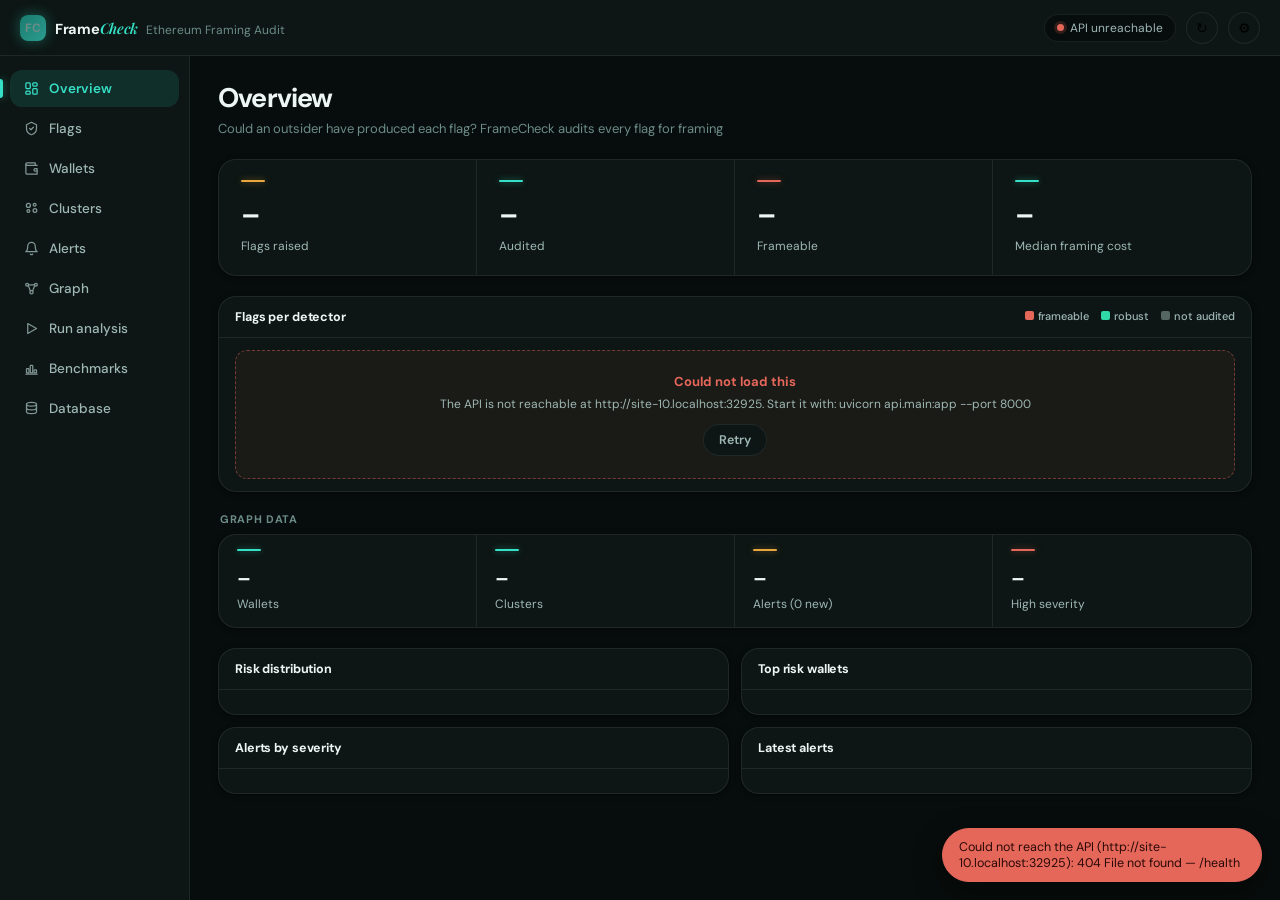
==== commit 40cd9487: "feat: serve frontend from the API and add a read-only public-demo mode For sharing FrameCheck over a" ====
--- a/frontend/dashboard.html
+++ b/frontend/dashboard.html
@@ -358,6 +358,7 @@
   </a>
   <div class="topbar-right">
     <span class="health-pill"><span class="health-dot pending" id="healthDot"></span><span id="healthText">Connecting…</span></span>
+    <span class="health-pill" id="publicDemoBadge" style="display:none;" title="Shared read-only link: live data, nothing can be changed">read-only demo</span>
     <button class="icon-btn" id="refreshBtn" title="Refresh data">↻</button>
     <button class="icon-btn" id="settingsBtn" title="Settings">⚙</button>
   </div>
@@ -844,7 +845,18 @@
    PREFS + API LAYER
 ════════════════════════════════════════ */
 const PREF_KEY = "framecheck_prefs";
-const DEFAULT_API_BASE = "http://localhost:8000";
+// Defaults to this page's own origin -- the same URL that serves the
+// dashboard (including a public tunnel like ngrok/Cloudflare pointed at
+// port 8000, see README's "Sharing a public demo link") also answers the
+// API, since api/main.py now serves this frontend itself. Two exceptions
+// keep the old hardcoded default: port 5500, the old split-server setup
+// (`python -m http.server 5500 --directory frontend` with the API
+// separately on 8000, where location.origin would be the WRONG, unreachable
+// 5500); and file:, where location.origin is the opaque string "null", not
+// a usable URL base at all.
+const DEFAULT_API_BASE = (location.port === "5500" || location.protocol === "file:")
+  ? "http://localhost:8000"
+  : window.location.origin;
 const loadPref = () => { try { return JSON.parse(localStorage.getItem(PREF_KEY) || "{}"); } catch { return {}; } };
 const savePref = p => localStorage.setItem(PREF_KEY, JSON.stringify(p));
 
@@ -990,11 +1002,38 @@
   document.getElementById("healthText").textContent = text;
 }
 
+// Set once per page load from /health's `public_demo` field -- read by
+// database.js and audit.js too (they run after this file, same page), so
+// their POST helpers can skip the request instead of waiting on a 403.
+// The 403 is the real boundary (api/main.py enforces it server-side
+// regardless of this flag); this is purely "don't let someone click a
+// button whose only possible outcome is an error".
+let fcPublicDemo = false;
+
+// Every static button whose only job is a blocked mutating call (see
+// api/main.py's PUBLIC_DEMO_BLOCKED_PREFIXES) -- disabled outright rather
+// than left clickable-but-failing. Buttons created dynamically after this
+// runs (fcImportDemo, fcIngestCancel, the Database tab's Create/Schema/
+// Adopt/Mode actions) check the same fcPublicDemo flag at the moment
+// they're drawn -- see database.js.
+const FC_PUBLIC_DEMO_STATIC_BUTTON_IDS =
+  ["fcIngestStart", "fcImportFile", "fcRunDetectors", "fcRunAudit", "fcCancelJob"];
+
+function fcApplyPublicDemoMode() {
+  document.getElementById("publicDemoBadge").style.display = fcPublicDemo ? "" : "none";
+  FC_PUBLIC_DEMO_STATIC_BUTTON_IDS.forEach(id => {
+    const el = document.getElementById(id);
+    if (el) el.disabled = fcPublicDemo;
+  });
+}
+
 async function loadAll() {
   setHealth("pending", "Connecting…");
   ["statWallets", "statClusters", "statAlerts", "statHighSev"].forEach(id => document.getElementById(id).textContent = "–");
   try {
     const health = await api("/health");
+    fcPublicDemo = !!health.public_demo;
+    fcApplyPublicDemoMode();
 
     [WALLETS, CLUSTERS, ALERTS, SNAPSHOTS, OVERVIEW_STATS] = await Promise.all([
       api("/wallets", { limit: 200 }),
@@ -1304,7 +1343,7 @@
 // before 19k nodes, which is a JS-computation limit independent of whichever
 // renderer draws the output; only the *renderer's* 800-node cap (sigma's)
 // was the thing this rewrite removed.
-function layoutGraph(nodes, edgePairs) {
+function layoutGraph(nodes, edgePairs, { iterations = 150 } = {}) {
   const n = nodes.length;
   const byId = new Map(nodes.map(node => [node.id, node]));
 
@@ -1332,38 +1371,130 @@
     return;
   }
 
-  const REPULSION = 68000, SPRING_LEN = 230, SPRING_K = 0.02, DAMPING = 0.82;
-  const vel = new Map(nodes.map(node => [node.id, { x: 0, y: 0 }]));
-  for (let iter = 0; iter < 150; iter++) {
-    const force = new Map(nodes.map(node => [node.id, { x: 0, y: 0 }]));
-    for (let i = 0; i < nodes.length; i++) {
-      for (let j = i + 1; j < nodes.length; j++) {
-        const a = nodes[i], b = nodes[j];
-        const dx = a.x - b.x, dy = a.y - b.y;
-        const dist2 = dx * dx + dy * dy || 0.01;
+  // `iterations: 0` means "seed only": the desktop app's Rust layout
+  // overwrites these positions a moment later, so running the spring
+  // simulation there computes 1.4 s of answer and throws it away. The
+  // circular seeding above is the part that must always happen (isolated
+  // nodes need somewhere sane to be). The browser build has no Rust layout,
+  // so it still runs the full simulation.
+  if (iterations <= 0) return;
+
+  // Constants, and the two guards, taken from multiview.js's layout, which
+  // was tuned after a panel expansion drove coordinates to 1e94. The
+  // dashboard had the un-guarded version. Measured on identical synthetic
+  // graphs, 800 nodes, 150 iterations:
+  //
+  //                        span        movement/node at iteration
+  //                                    25     50    60    100   150
+  //   old (68000/230/0.02) +/-37694    977    227   292   117    31
+  //   these (52000/170/0.022) +/-3461   54     40    29    17    11
+  //
+  // The old numbers are the tell: a layout 11x more spread out, and movement
+  // that goes UP between iterations 50 and 60 -- it was still inflating at
+  // 150, not settling. All-pairs repulsion grows with n while the spring
+  // forces grow with edge count, so the bigger the graph the more it blew
+  // up. MIN_DIST2 stops two near-coincident nodes producing 68000/0.01 of
+  // force in one step; MAX_STEP caps how far any node can move per
+  // iteration, so an unlucky configuration cannot compound.
+  const REPULSION = 52000, SPRING_LEN = 170, SPRING_K = 0.022, DAMPING = 0.8;
+  const MIN_DIST2 = 100, MAX_STEP = 60;
+
+  // Flat typed arrays, not Maps of {x,y} objects.
+  //
+  // The innermost loop runs n*(n-1)/2 times per iteration, 150 times -- 48
+  // million pair computations at the 800-node ceiling -- and it used to do
+  // four Map.get() hash lookups and touch four object properties on every
+  // one of them, plus allocate a fresh Map of n force objects per iteration.
+  // Now it reads and writes six Float64Arrays indexed by position, and the
+  // force arrays are refilled rather than rebuilt. Forces are still
+  // accumulated one pair at a time rather than summed in a local and added
+  // once: floating-point addition is not associative, and batching them
+  // would change the result in the last bits for no gain worth having.
+  //
+  // Measured in Chrome at the 800-node ceiling, median of three:
+  //   before  1536 ms      after  293 ms
+  // (together with the stabler constants above -- both changes landed in the
+  // same measurement, and the layout output changes anyway because the
+  // physics changed on purpose, so they are not separable after the fact.)
+  //
+  // A caution recorded because it cost real time here: the first "after"
+  // measurement showed 1457 ms with an unchanged coordinate fingerprint, and
+  // that looked like a 5% gain over an identical layout. It was neither --
+  // Chrome had served the page from its HTTP cache out of a reused profile
+  // directory, so the benchmark had been timing the OLD code twice. Any
+  // browser measurement of this file needs a fresh profile or a
+  // cache-bypassing reload, or it measures nothing.
+  //
+  // Assumes node ids are unique, which they are: nodes arrive from a
+  // Map-keyed dataset, and `byId` above already relies on it.
+  const count = nodes.length;
+  const posX = new Float64Array(count), posY = new Float64Array(count);
+  const velX = new Float64Array(count), velY = new Float64Array(count);
+  const fX = new Float64Array(count), fY = new Float64Array(count);
+  const indexOfId = new Map();
+  for (let i = 0; i < count; i++) {
+    posX[i] = nodes[i].x;
+    posY[i] = nodes[i].y;
+    indexOfId.set(nodes[i].id, i);
+  }
+  // Edges resolved to indices once, instead of a Map lookup per edge per
+  // iteration (150 x edges lookups become edges lookups).
+  const edgeA = [], edgeB = [];
+  for (const [aId, bId] of edgePairs) {
+    if (aId === bId) continue;
+    const ai = indexOfId.get(aId), bi = indexOfId.get(bId);
+    if (ai === undefined || bi === undefined) continue;
+    edgeA.push(ai);
+    edgeB.push(bi);
+  }
+
+  for (let iter = 0; iter < iterations; iter++) {
+    fX.fill(0);
+    fY.fill(0);
+    for (let i = 0; i < count; i++) {
+      const ax = posX[i], ay = posY[i];
+      for (let j = i + 1; j < count; j++) {
+        const dx = ax - posX[j], dy = ay - posY[j];
+        const dist2 = Math.max(dx * dx + dy * dy, MIN_DIST2);
         const dist = Math.sqrt(dist2);
         const f = REPULSION / dist2;
         const fx = (dx / dist) * f, fy = (dy / dist) * f;
-        force.get(a.id).x += fx; force.get(a.id).y += fy;
-        force.get(b.id).x -= fx; force.get(b.id).y -= fy;
+        // Accumulated straight into the array, one pair at a time, rather
+        // than summed in a local and added once: floating-point addition is
+        // not associative, and node i's force already holds contributions
+        // from earlier pairs, so batching them would change the result in
+        // the last bits -- and compound over 150 iterations. The point of
+        // this rewrite is that it is provably the same layout.
+        fX[i] += fx; fY[i] += fy;
+        fX[j] -= fx; fY[j] -= fy;
       }
     }
-    edgePairs.forEach(([aId, bId]) => {
-      if (aId === bId) return;
-      const a = byId.get(aId), b = byId.get(bId);
-      if (!a || !b) return;
-      const dx = b.x - a.x, dy = b.y - a.y;
+    for (let e = 0; e < edgeA.length; e++) {
+      const ai = edgeA[e], bi = edgeB[e];
+      const dx = posX[bi] - posX[ai], dy = posY[bi] - posY[ai];
       const dist = Math.sqrt(dx * dx + dy * dy) || 0.01;
       const f = SPRING_K * (dist - SPRING_LEN);
       const fx = (dx / dist) * f, fy = (dy / dist) * f;
-      force.get(aId).x += fx; force.get(aId).y += fy;
-      force.get(bId).x -= fx; force.get(bId).y -= fy;
-    });
-    nodes.forEach(node => {
-      const v = vel.get(node.id), f = force.get(node.id);
-      v.x = (v.x + f.x) * DAMPING; v.y = (v.y + f.y) * DAMPING;
-      node.x += v.x; node.y += v.y;
-    });
+      fX[ai] += fx; fY[ai] += fy;
+      fX[bi] -= fx; fY[bi] -= fy;
+    }
+    for (let i = 0; i < count; i++) {
+      velX[i] = (velX[i] + fX[i]) * DAMPING;
+      velY[i] = (velY[i] + fY[i]) * DAMPING;
+      const speed = Math.hypot(velX[i], velY[i]);
+      if (speed > MAX_STEP) {
+        const brake = MAX_STEP / speed;
+        velX[i] *= brake;
+        velY[i] *= brake;
+      }
+      posX[i] += velX[i];
+      posY[i] += velY[i];
+    }
+  }
+
+  for (let i = 0; i < count; i++) {
+    nodes[i].x = posX[i];
+    nodes[i].y = posY[i];
   }
 }
 
@@ -1487,7 +1618,12 @@
   // the Rust layout result below overwrites this on top, not a discarded
   // step, so isolated nodes (and the JS-fallback path) always end up
   // somewhere sane either way.
-  layoutGraph(nodes, edgePairs);
+  // Seed only in the desktop app: the Rust layout below overwrites every
+  // position within a moment, so the 150-iteration JS simulation there was
+  // 1.4 s of main-thread work (at the 800-node ceiling) thrown away -- and
+  // 1.4 s before the graph first appears. The browser build has no Rust
+  // layout, so it keeps the full simulation.
+  layoutGraph(nodes, edgePairs, { iterations: isRunningInTauriApp() ? 0 : 150 });
   // Captured so the Rust layout result below (after an await) always applies
   // to the node array THIS call built, never to whatever a newer, overlapping
   // renderGraph() call may have since produced.
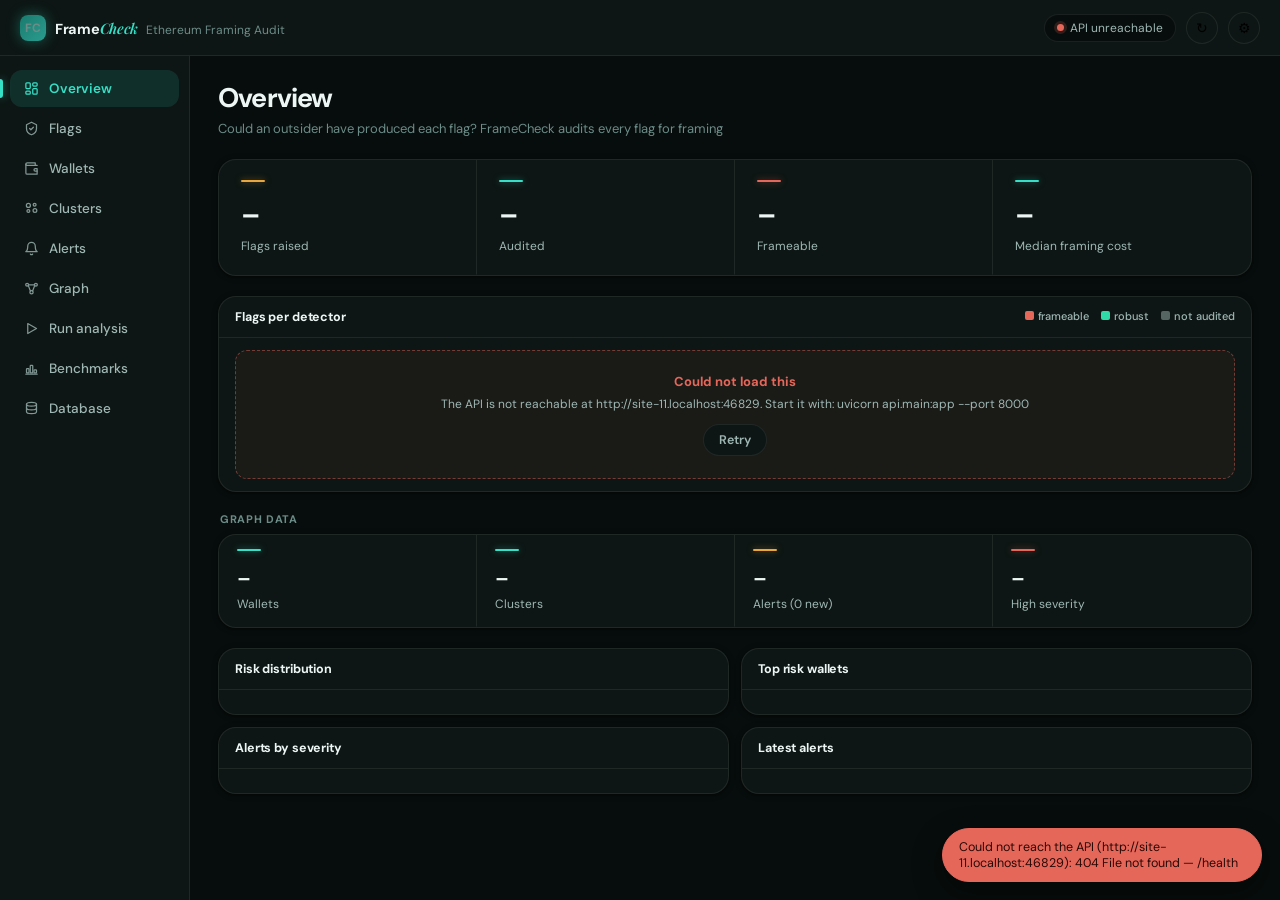
==== commit 9cf8d553: "ui: role-based menu/page/button gating; local login form The UI now offers each user only what their" ====
--- a/frontend/dashboard.html
+++ b/frontend/dashboard.html
@@ -358,6 +358,7 @@
   </a>
   <div class="topbar-right">
     <span class="health-pill"><span class="health-dot pending" id="healthDot"></span><span id="healthText">Connecting…</span></span>
+    <span class="health-pill fc-role-badge" id="fcRoleBadge" hidden title="Your role: what this account can see and do"></span>
     <span class="health-pill" id="publicDemoBadge" style="display:none;" title="Shared read-only link: live data, nothing can be changed">read-only demo</span>
     <button class="icon-btn" id="refreshBtn" title="Refresh data">↻</button>
     <button class="icon-btn" id="settingsBtn" title="Settings">⚙</button>
@@ -457,6 +458,14 @@
   <main class="main">
 
     <!-- OVERVIEW -->
+    <section class="view" id="view-forbidden">
+      <div class="fc-forbidden">
+        <h2>Not available</h2>
+        <p id="fcForbiddenMsg">You don't have access to this page.</p>
+        <p class="muted">An admin can change your role in the Users view.</p>
+      </div>
+    </section>
+
     <section class="view active" id="view-overview">
       <div class="view-header"><div><h1>Overview</h1><p>Could an outsider have produced each flag? FrameCheck audits every flag for framing</p></div></div>
 
@@ -971,10 +980,19 @@
   if (name === "audit") name = "flags";
   if (!PAGE_META[name]) name = "overview";
   currentPage = name;
-  document.querySelectorAll(".view").forEach(v => v.classList.toggle("active", v.id === `view-${name}`));
+  // A page this role may not use (e.g. #database typed in by a viewer)
+  // shows an explanation instead -- the API would refuse its calls anyway.
+  const allowed = fcPageAllowed(name);
+  document.querySelectorAll(".view").forEach(v =>
+    v.classList.toggle("active", v.id === (allowed ? `view-${name}` : "view-forbidden")));
   document.querySelectorAll(".sidenav-item[data-page], .mobile-nav [data-page]").forEach(a => a.classList.toggle("active", a.dataset.page === name));
   history.replaceState(null, "", `#${name}`);
   window.scrollTo({ top: 0 });
+  if (!allowed) {
+    document.getElementById("fcForbiddenMsg").textContent =
+      `You don't have access to this page (role: ${FC_ROLE}).`;
+    return;
+  }
   if (name === "graph" && WALLETS.length) renderGraph();
   if (name === "flags") fcOpenFlagsView();
   if (name === "graph") fcPopulateGraphFlagSelect();
--- a/frontend/audit.css
+++ b/frontend/audit.css
@@ -159,3 +159,17 @@
 .fc-version .vlabel { font-family: ui-monospace, monospace; white-space: nowrap; opacity: 0.75; }
 .fc-version .vchange { opacity: 0.9; }
 .fc-version.current .vlabel { color: #22c55e; }
+
+/* ── Roles and local sign-in ── */
+.fc-role-hidden { display: none !important; }
+.fc-role-badge { text-transform: capitalize; }
+.fc-forbidden { max-width: 520px; margin: 48px auto; padding: 24px; text-align: center;
+  border: 1px solid var(--border); border-radius: var(--radius-lg); background: var(--bg-raised, var(--bg)); }
+.fc-forbidden h2 { font-size: 16px; margin: 0 0 8px; }
+.fc-forbidden p { margin: 0 0 6px; color: var(--text-2); font-size: 13px; }
+.fc-signin-or { display: flex; align-items: center; gap: 10px; margin: 14px 0 10px; color: var(--text-3, var(--text-2)); font-size: 11.5px; }
+.fc-signin-or::before, .fc-signin-or::after { content: ""; flex: 1; border-top: 1px solid var(--border); }
+.fc-local-login { display: grid; gap: 8px; }
+.fc-local-login input { width: 100%; box-sizing: border-box; padding: 8px 10px; border-radius: 8px;
+  border: 1px solid var(--border); background: var(--bg-2, var(--bg)); color: var(--text); font: inherit; }
+.fc-local-login input:focus { outline: none; border-color: var(--accent-glow, var(--accent)); }
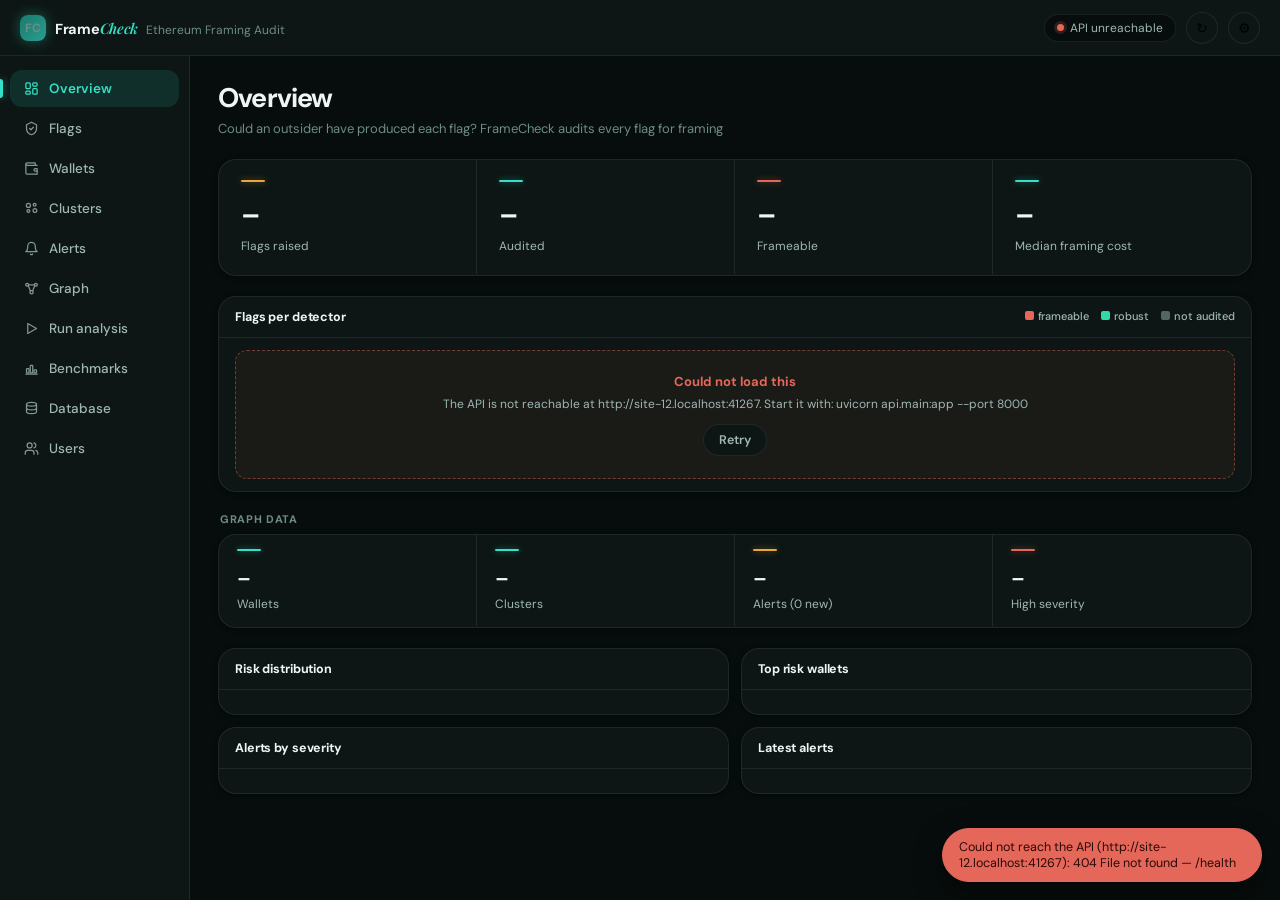
==== commit 9f2f14a5: "api: admin user management via sp_set_user_role/sp_set_user_active GET /admin/users (paginated, q= s" ====
--- a/frontend/dashboard.html
+++ b/frontend/dashboard.html
@@ -16,6 +16,7 @@
 <script src="graph-webgl.js"></script>
 <script src="audit.js"></script>
 <script src="database.js"></script>
+<script src="crud.js"></script>
 <link rel="stylesheet" href="audit.css">
 <style>
 :root {
@@ -440,6 +441,7 @@
   <button class="sidenav-item" data-page="analysis">Run analysis</button>
   <button class="sidenav-item" data-page="benchmarks">Benchmarks</button>
   <button class="sidenav-item" data-page="database">Database</button>
+  <button class="sidenav-item" data-page="users">Users</button>
 </nav>
 
 <div class="shell">
@@ -453,6 +455,7 @@
     <button class="sidenav-item" data-page="analysis"><svg width="15" height="15" viewBox="0 0 24 24" fill="none" stroke="currentColor" stroke-width="2" stroke-linecap="round" stroke-linejoin="round"><polygon points="6 4 20 12 6 20 6 4"/></svg>Run analysis</button>
     <button class="sidenav-item" data-page="benchmarks"><svg width="15" height="15" viewBox="0 0 24 24" fill="none" stroke="currentColor" stroke-width="2" stroke-linecap="round" stroke-linejoin="round"><path d="M3 21h18"/><rect x="4" y="12" width="4" height="7" rx="1"/><rect x="10" y="7" width="4" height="12" rx="1"/><rect x="16" y="14" width="4" height="5" rx="1"/></svg>Benchmarks</button>
     <button class="sidenav-item" data-page="database"><svg width="15" height="15" viewBox="0 0 24 24" fill="none" stroke="currentColor" stroke-width="2" stroke-linecap="round" stroke-linejoin="round"><ellipse cx="12" cy="5" rx="8" ry="3"/><path d="M4 5v6c0 1.7 3.6 3 8 3s8-1.3 8-3V5"/><path d="M4 11v6c0 1.7 3.6 3 8 3s8-1.3 8-3v-6"/></svg>Database</button>
+    <button class="sidenav-item" data-page="users"><svg width="15" height="15" viewBox="0 0 24 24" fill="none" stroke="currentColor" stroke-width="2" stroke-linecap="round" stroke-linejoin="round"><path d="M16 21v-2a4 4 0 0 0-4-4H6a4 4 0 0 0-4 4v2"/><circle cx="9" cy="7" r="4"/><path d="M22 21v-2a4 4 0 0 0-3-3.87"/><path d="M16 3.13a4 4 0 0 1 0 7.75"/></svg>Users</button>
   </aside>
 
   <main class="main">
@@ -586,6 +589,24 @@
             <tbody id="alertRows"></tbody>
           </table>
         </div>
+      </div>
+    </section>
+
+    <!-- USERS (admin) -->
+    <section class="view" id="view-users">
+      <div class="view-header"><div><h1>Users</h1><p>Everyone who can sign in, and what their role lets them do</p></div></div>
+      <div class="toolbar">
+        <div class="search"><input type="text" id="fcUserSearch" placeholder="Search email or username…" maxlength="120" /></div>
+      </div>
+      <p class="fc-note" id="fcUsersNote" hidden></p>
+      <div class="panel">
+        <div class="table-wrap">
+          <table class="dtable">
+            <thead><tr><th>Username</th><th>Email</th><th>Name</th><th>Role</th><th>Status</th><th></th></tr></thead>
+            <tbody id="fcUserRows"></tbody>
+          </table>
+        </div>
+        <div id="fcUsersPager"></div>
       </div>
     </section>
 
@@ -973,6 +994,7 @@
   analysis: { title: "Run analysis", sub: "Run the detectors and the framing audit without leaving the app" },
   benchmarks: { title: "Benchmarks", sub: "CPU (pandas + NetworkX) vs GPU (cudf + cuGraph) on this machine" },
   database: { title: "Database", sub: "Set up a local FrameCheck database, see what is in it, and pull live data" },
+  users: { title: "Users", sub: "Everyone who can sign in, and what their role lets them do" },
 };
 let currentPage = "overview";
 
@@ -999,6 +1021,7 @@
   if (name === "benchmarks") fcLoadBenchmarks();
   if (name === "analysis") fcOpenAnalysisView();
   if (name === "database") fcOpenDatabaseView();
+  if (name === "users") fcOpenUsersView();
 }
 window.addEventListener("hashchange", () => go(location.hash.slice(1) || "overview"));
 document.querySelectorAll("[data-page]").forEach(el => el.addEventListener("click", () => go(el.dataset.page)));
@@ -2007,6 +2030,7 @@
   await resolveTauriApiBase(); // must resolve before any api() call below
   applyPrefs();
   fcInit();
+  fcInitUsersView();
   go(location.hash.slice(1) || "overview");
   // Gate before loading: with auth required, firing the full load first
   // would just produce a screenful of 401 error cards behind the sign-in
--- a/frontend/audit.css
+++ b/frontend/audit.css
@@ -173,3 +173,10 @@
 .fc-local-login input { width: 100%; box-sizing: border-box; padding: 8px 10px; border-radius: 8px;
   border: 1px solid var(--border); background: var(--bg-2, var(--bg)); color: var(--text); font: inherit; }
 .fc-local-login input:focus { outline: none; border-color: var(--accent-glow, var(--accent)); }
+
+/* ── Pager and CRUD views ── */
+.fc-pager { display: flex; align-items: center; gap: 10px; flex-wrap: wrap; padding: 10px 14px;
+  border-top: 1px solid var(--border); font-size: 12.5px; color: var(--text-2); }
+.fc-pager-range { margin-right: auto; }
+.fc-pager-size { display: inline-flex; align-items: center; gap: 6px; }
+.fc-note { font-size: 12.5px; color: var(--text-2); margin: 0 0 12px; }
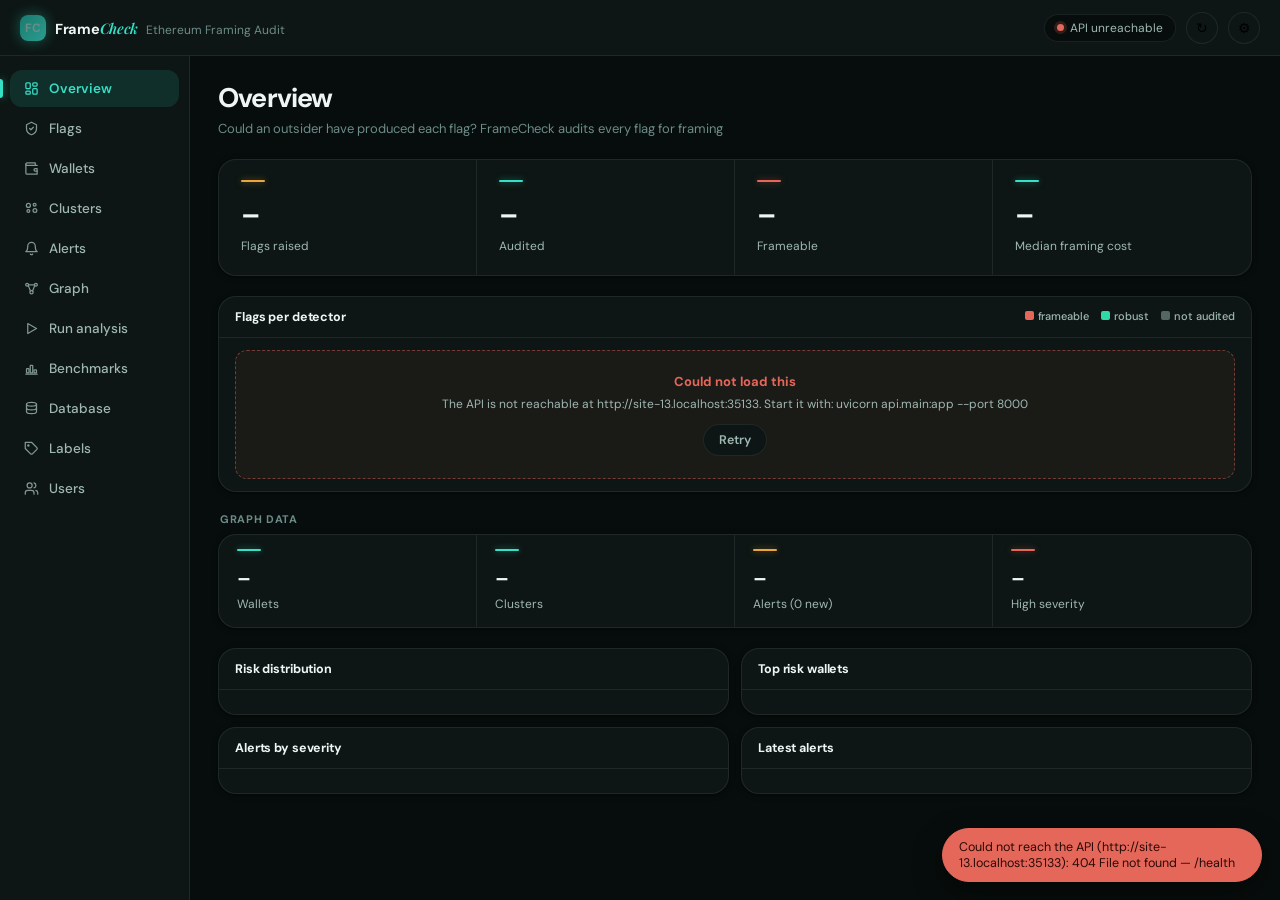
==== commit 508aa702: "api: labels CRUD + wallet tags + alert review (ORM) GET/POST/PATCH/DELETE /labels (paginated, q= and" ====
--- a/frontend/dashboard.html
+++ b/frontend/dashboard.html
@@ -221,7 +221,8 @@
 .b-sev-medium { color: var(--med); background: rgba(232,166,61,.18); }
 .b-sev-low { color: var(--accent-glow); background: var(--accent-soft); }
 .b-status-new { color: var(--accent-glow); background: var(--accent-soft); }
-.b-status-reviewed { color: var(--low); background: rgba(47,217,168,.16); }
+.b-status-in_review { color: var(--med); background: rgba(245,180,70,.14); }
+.b-status-confirmed { color: var(--high); background: rgba(240,90,90,.14); }
 .b-status-dismissed { color: var(--text-3); background: var(--bg-sub); }
 .b-verdict-frameable { color: var(--high); background: rgba(229,103,90,.18); }
 .b-verdict-robust { color: var(--low); background: rgba(47,217,168,.16); }
@@ -441,6 +442,7 @@
   <button class="sidenav-item" data-page="analysis">Run analysis</button>
   <button class="sidenav-item" data-page="benchmarks">Benchmarks</button>
   <button class="sidenav-item" data-page="database">Database</button>
+  <button class="sidenav-item" data-page="labels">Labels</button>
   <button class="sidenav-item" data-page="users">Users</button>
 </nav>
 
@@ -455,6 +457,7 @@
     <button class="sidenav-item" data-page="analysis"><svg width="15" height="15" viewBox="0 0 24 24" fill="none" stroke="currentColor" stroke-width="2" stroke-linecap="round" stroke-linejoin="round"><polygon points="6 4 20 12 6 20 6 4"/></svg>Run analysis</button>
     <button class="sidenav-item" data-page="benchmarks"><svg width="15" height="15" viewBox="0 0 24 24" fill="none" stroke="currentColor" stroke-width="2" stroke-linecap="round" stroke-linejoin="round"><path d="M3 21h18"/><rect x="4" y="12" width="4" height="7" rx="1"/><rect x="10" y="7" width="4" height="12" rx="1"/><rect x="16" y="14" width="4" height="5" rx="1"/></svg>Benchmarks</button>
     <button class="sidenav-item" data-page="database"><svg width="15" height="15" viewBox="0 0 24 24" fill="none" stroke="currentColor" stroke-width="2" stroke-linecap="round" stroke-linejoin="round"><ellipse cx="12" cy="5" rx="8" ry="3"/><path d="M4 5v6c0 1.7 3.6 3 8 3s8-1.3 8-3V5"/><path d="M4 11v6c0 1.7 3.6 3 8 3s8-1.3 8-3v-6"/></svg>Database</button>
+    <button class="sidenav-item" data-page="labels"><svg width="15" height="15" viewBox="0 0 24 24" fill="none" stroke="currentColor" stroke-width="2" stroke-linecap="round" stroke-linejoin="round"><path d="M20.59 13.41 13.42 20.58a2 2 0 0 1-2.83 0L2 12V2h10l8.59 8.59a2 2 0 0 1 0 2.82z"/><circle cx="7" cy="7" r="1"/></svg>Labels</button>
     <button class="sidenav-item" data-page="users"><svg width="15" height="15" viewBox="0 0 24 24" fill="none" stroke="currentColor" stroke-width="2" stroke-linecap="round" stroke-linejoin="round"><path d="M16 21v-2a4 4 0 0 0-4-4H6a4 4 0 0 0-4 4v2"/><circle cx="9" cy="7" r="4"/><path d="M22 21v-2a4 4 0 0 0-3-3.87"/><path d="M16 3.13a4 4 0 0 1 0 7.75"/></svg>Users</button>
   </aside>
 
@@ -578,7 +581,8 @@
         <div class="seg" id="alertFilterBar">
           <button class="on" data-f="all">All</button>
           <button data-f="NEW">New</button>
-          <button data-f="REVIEWED">Reviewed</button>
+          <button data-f="IN_REVIEW">In review</button>
+          <button data-f="CONFIRMED">Confirmed</button>
           <button data-f="DISMISSED">Dismissed</button>
         </div>
       </div>
@@ -589,6 +593,33 @@
             <tbody id="alertRows"></tbody>
           </table>
         </div>
+      </div>
+    </section>
+
+    <!-- LABELS -->
+    <section class="view" id="view-labels">
+      <div class="view-header"><div><h1>Labels</h1><p>Named tags that can be attached to wallets</p></div></div>
+      <div class="toolbar">
+        <div class="search"><input type="text" id="fcLabelSearch" placeholder="Search labels…" maxlength="60" /></div>
+        <input type="text" id="fcLabelFilter" placeholder="Filter by category" maxlength="30" />
+      </div>
+      <form class="fc-label-form" id="fcLabelForm" novalidate>
+        <input type="text" id="fcLabelName" placeholder="Name (required)" maxlength="60" data-min-role="analyst" />
+        <input type="text" id="fcLabelCategory" placeholder="Category" maxlength="30" data-min-role="analyst" />
+        <input type="text" id="fcLabelSource" placeholder="Source" maxlength="40" data-min-role="analyst" />
+        <label class="fc-check"><input type="checkbox" id="fcLabelSanctioned" data-min-role="analyst" /> Sanctioned</label>
+        <button class="btn primary" type="submit" id="fcLabelSave" data-min-role="analyst">Add label</button>
+        <button class="btn" type="button" id="fcLabelCancel" hidden>Cancel</button>
+        <span class="fc-warn" id="fcLabelMsg"></span>
+      </form>
+      <div class="panel">
+        <div class="table-wrap">
+          <table class="dtable">
+            <thead><tr><th>Name</th><th>Category</th><th>Source</th><th>Sanctioned</th><th></th></tr></thead>
+            <tbody id="fcLabelRows"></tbody>
+          </table>
+        </div>
+        <div id="fcLabelsPager"></div>
       </div>
     </section>
 
@@ -839,6 +870,7 @@
         <div class="stat-mini"><div class="sl">PageRank value</div><div class="sv" id="wmRankValue">–</div></div>
       </div>
       <div id="wmClusters"></div>
+      <div id="wmLabels" style="margin-top:12px;"></div>
     </div>
     <div class="modal-footer">
       <button class="btn primary" id="wmCopyBtn">Copy address</button>
@@ -994,6 +1026,7 @@
   analysis: { title: "Run analysis", sub: "Run the detectors and the framing audit without leaving the app" },
   benchmarks: { title: "Benchmarks", sub: "CPU (pandas + NetworkX) vs GPU (cudf + cuGraph) on this machine" },
   database: { title: "Database", sub: "Set up a local FrameCheck database, see what is in it, and pull live data" },
+  labels: { title: "Labels", sub: "Named tags that can be attached to wallets" },
   users: { title: "Users", sub: "Everyone who can sign in, and what their role lets them do" },
 };
 let currentPage = "overview";
@@ -1022,6 +1055,7 @@
   if (name === "analysis") fcOpenAnalysisView();
   if (name === "database") fcOpenDatabaseView();
   if (name === "users") fcOpenUsersView();
+  if (name === "labels") fcOpenLabelsView();
 }
 window.addEventListener("hashchange", () => go(location.hash.slice(1) || "overview"));
 document.querySelectorAll("[data-page]").forEach(el => el.addEventListener("click", () => go(el.dataset.page)));
@@ -1246,6 +1280,7 @@
       }).join("")
     : "";
   document.getElementById("wmCopyBtn").onclick = () => copyToClipboard(w.address);
+  fcLoadWalletLabels(id);
   openModal("walletModal");
 }
 
@@ -1328,6 +1363,9 @@
    ALERTS
 ════════════════════════════════════════ */
 let alertFilter = "all";
+document.getElementById("alertRows").addEventListener("change", e => {
+  if (e.target.classList.contains("fc-alert-status")) fcReviewAlert(e.target);
+});
 document.getElementById("alertFilterBar").addEventListener("click", e => {
   const btn = e.target.closest("button"); if (!btn) return;
   alertFilter = btn.dataset.f;
@@ -1343,7 +1381,7 @@
     <tr>
       <td>${a.pattern_type}</td>
       <td><span class="badge ${severityBadgeClass(a.severity)}">${a.severity}</span></td>
-      <td><span class="badge ${statusBadgeClass(a.review_status)}">${a.review_status}</span></td>
+      <td>${fcAlertStatusCell(a)}</td>
       <td class="num">${(a.confidence * 100).toFixed(0)}%</td>
       <td class="num">#${a.run_id}</td>
       <td>${a.wallet_id ? `<a href="#" class="mono" onclick="event.preventDefault();openWalletModal(${a.wallet_id})">#${a.wallet_id}</a>` : "–"}</td>
@@ -2031,6 +2069,7 @@
   applyPrefs();
   fcInit();
   fcInitUsersView();
+  fcInitLabelsView();
   go(location.hash.slice(1) || "overview");
   // Gate before loading: with auth required, firing the full load first
   // would just produce a screenful of 401 error cards behind the sign-in
--- a/frontend/audit.css
+++ b/frontend/audit.css
@@ -180,3 +180,9 @@
 .fc-pager-range { margin-right: auto; }
 .fc-pager-size { display: inline-flex; align-items: center; gap: 6px; }
 .fc-note { font-size: 12.5px; color: var(--text-2); margin: 0 0 12px; }
+.fc-label-form { display: flex; flex-wrap: wrap; gap: 8px; align-items: center; margin-bottom: 12px; }
+.fc-check { display: inline-flex; align-items: center; gap: 6px; font-size: 12.5px; color: var(--text-2); }
+.fc-row-actions { white-space: nowrap; text-align: right; }
+.fc-tag { display: inline-flex; align-items: center; gap: 4px; margin: 0 4px 4px 0; }
+.fc-tag-x { background: none; border: 0; color: inherit; cursor: pointer; padding: 0 2px; font-size: 13px; }
+.fc-tag-add { display: flex; flex-wrap: wrap; gap: 8px; margin-top: 8px; }
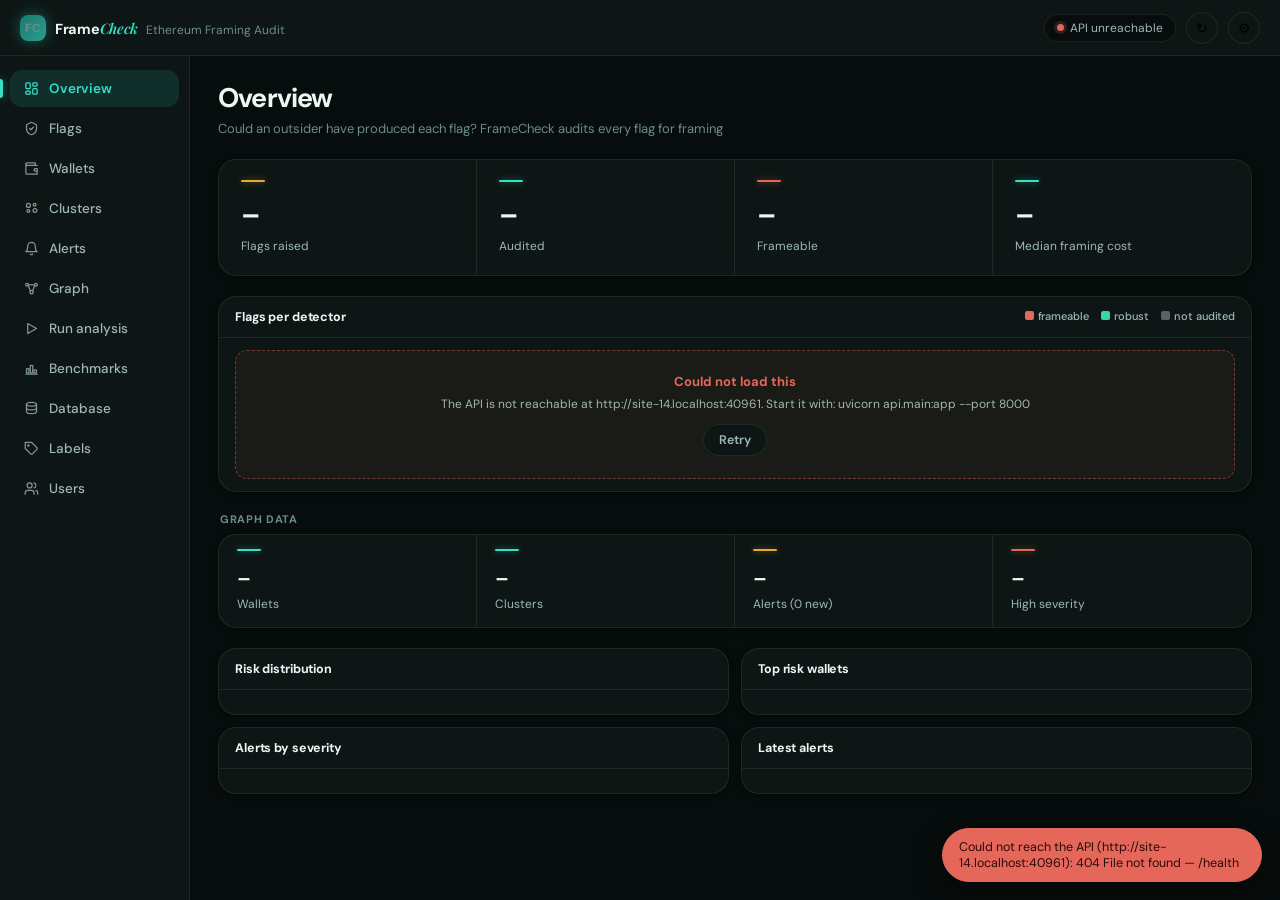
==== commit 8662edd6: "api/ui: pagination headers + controls; demo guard covers every mutation /wallets, /flags and /alerts" ====
--- a/frontend/dashboard.html
+++ b/frontend/dashboard.html
@@ -553,6 +553,7 @@
             <tbody id="walletRows"></tbody>
           </table>
         </div>
+        <div id="walletPager"></div>
       </div>
     </section>
 
@@ -593,6 +594,7 @@
             <tbody id="alertRows"></tbody>
           </table>
         </div>
+        <div id="alertPager"></div>
       </div>
     </section>
 
@@ -848,6 +850,7 @@
             <table class="dtable">
               <thead><tr><th>Detector</th><th>Wallet</th><th class="num">Score</th><th>Verdict</th></tr></thead>
               <tbody id="auditFlagRows"></tbody>
+              <tfoot><tr><td colspan="4" style="padding:0;"><div id="fcFlagsPager"></div></td></tr></tfoot>
             </table>
           </div>
         </div>
@@ -1223,27 +1226,38 @@
    WALLETS
 ════════════════════════════════════════ */
 let walletSearchQ = "", walletSort = "risk", walletFilter = "all";
-
-document.getElementById("walletSearch").addEventListener("input", debounce(e => { walletSearchQ = e.target.value.toLowerCase(); renderWallets(); }, 150));
-document.getElementById("walletSort").addEventListener("change", e => { walletSort = e.target.value; renderWallets(); });
+// Search, filter and sort run on the server, so they cover every wallet
+// rather than one capped page.
+const WALLET_PAGE = { page: 1, pageSize: 50, rows: [] };
+
+document.getElementById("walletSearch").addEventListener("input", debounce(e => { walletSearchQ = e.target.value.trim(); WALLET_PAGE.page = 1; renderWallets(); }, 250));
+document.getElementById("walletSort").addEventListener("change", e => { walletSort = e.target.value; WALLET_PAGE.page = 1; renderWallets(); });
 document.getElementById("walletFilterBar").addEventListener("click", e => {
   const btn = e.target.closest("button"); if (!btn) return;
   walletFilter = btn.dataset.f;
+  WALLET_PAGE.page = 1;
   document.querySelectorAll("#walletFilterBar button").forEach(x => x.classList.toggle("on", x === btn));
   renderWallets();
 });
 
-function renderWallets() {
+async function renderWallets() {
   const tbody = document.getElementById("walletRows");
-  let list = WALLETS.filter(w => {
-    if (walletFilter === "high-risk" && riskTier(w.risk_score) !== "high") return false;
-    if (walletFilter !== "all" && walletFilter !== "high-risk" && w.address_type !== walletFilter) return false;
-    if (walletSearchQ && !w.address.toLowerCase().includes(walletSearchQ)) return false;
-    return true;
-  });
-  if (walletSort === "risk") list.sort((a, b) => (b.risk_score || 0) - (a.risk_score || 0));
-  else if (walletSort === "tx") list.sort((a, b) => (b.tx_count || 0) - (a.tx_count || 0));
-  else if (walletSort === "address") list.sort((a, b) => a.address.localeCompare(b.address));
+  let list;
+  try {
+    const { data, headers } = await fcRequest("GET", "/wallets", { params: {
+      page: WALLET_PAGE.page, page_size: WALLET_PAGE.pageSize, q: walletSearchQ, sort: walletSort,
+      address_type: ["EOA", "CONTRACT"].includes(walletFilter) ? walletFilter : null,
+      min_risk: walletFilter === "high-risk" ? 67 : null,
+    } });
+    list = WALLET_PAGE.rows = data;
+    fcRenderPager("walletPager", fcPageFromHeaders(headers, data.length), (page, pageSize) => {
+      Object.assign(WALLET_PAGE, { page, pageSize });
+      renderWallets();
+    });
+  } catch (err) {
+    tbody.innerHTML = `<tr><td colspan="5"><div class="empty-hint">${fcEsc(err.message || String(err))}</div></td></tr>`;
+    return;
+  }
 
   if (!list.length) { tbody.innerHTML = `<tr><td colspan="5"><div class="empty-hint">No matching wallets.</div></td></tr>`; return; }
 
@@ -1261,7 +1275,7 @@
 }
 
 function openWalletModal(id) {
-  const w = WALLETS.find(x => x.wallet_id === id);
+  const w = WALLETS.find(x => x.wallet_id === id) || WALLET_PAGE.rows.find(x => x.wallet_id === id);
   if (!w) return;
   document.getElementById("wmAddress").textContent = w.address;
   document.getElementById("wmBadges").innerHTML =
@@ -1363,19 +1377,34 @@
    ALERTS
 ════════════════════════════════════════ */
 let alertFilter = "all";
+const ALERT_PAGE = { page: 1, pageSize: 50 };
 document.getElementById("alertRows").addEventListener("change", e => {
   if (e.target.classList.contains("fc-alert-status")) fcReviewAlert(e.target);
 });
 document.getElementById("alertFilterBar").addEventListener("click", e => {
   const btn = e.target.closest("button"); if (!btn) return;
   alertFilter = btn.dataset.f;
+  ALERT_PAGE.page = 1;
   document.querySelectorAll("#alertFilterBar button").forEach(x => x.classList.toggle("on", x === btn));
   renderAlerts();
 });
 
-function renderAlerts() {
+async function renderAlerts() {
   const tbody = document.getElementById("alertRows");
-  const list = ALERTS.filter(a => alertFilter === "all" || a.review_status === alertFilter);
+  let list;
+  try {
+    const { data, headers } = await fcRequest("GET", "/alerts", { params: {
+      page: ALERT_PAGE.page, page_size: ALERT_PAGE.pageSize, status: alertFilter === "all" ? null : alertFilter,
+    } });
+    list = data;
+    fcRenderPager("alertPager", fcPageFromHeaders(headers, data.length), (page, pageSize) => {
+      Object.assign(ALERT_PAGE, { page, pageSize });
+      renderAlerts();
+    });
+  } catch (err) {
+    tbody.innerHTML = `<tr><td colspan="7"><div class="empty-hint">${fcEsc(err.message || String(err))}</div></td></tr>`;
+    return;
+  }
   if (!list.length) { tbody.innerHTML = `<tr><td colspan="7"><div class="empty-hint">Nothing matches this filter.</div></td></tr>`; return; }
   tbody.innerHTML = list.map(a => `
     <tr>
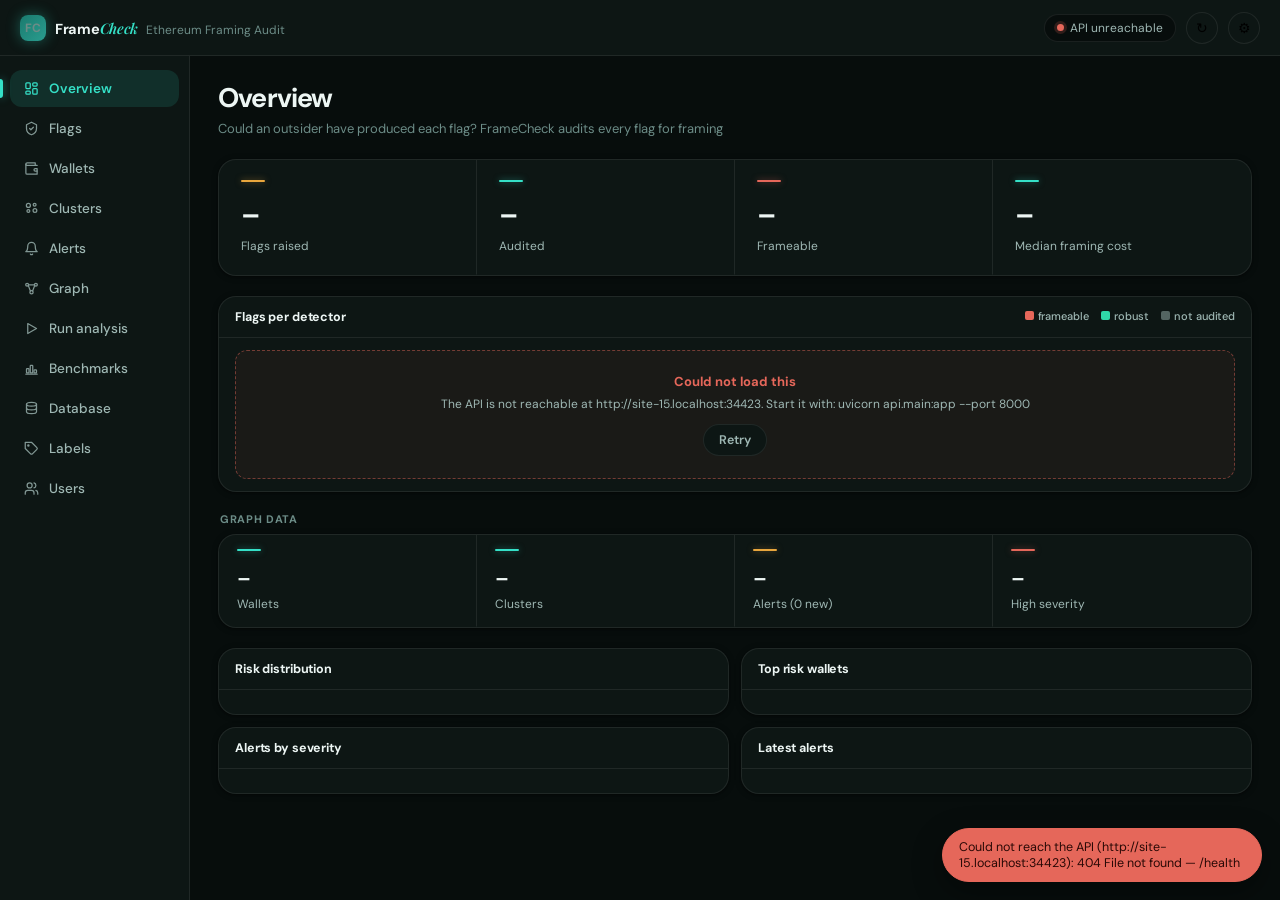
==== commit 2077be06: "ui: sign-out button showing who is signed in; top bar fits a phone Co-Authored-By: Claude Opus 5.5 <" ====
--- a/frontend/dashboard.html
+++ b/frontend/dashboard.html
@@ -342,6 +342,9 @@
 .toast.show { opacity: 1; transform: translateY(0); }
 
 @media (max-width: 780px) {
+  .topbar { height: auto; min-height: 56px; flex-wrap: wrap; gap: 8px; padding: 8px 16px; }
+  .brand-text > span { display: none; }
+  .topbar-right { flex-wrap: wrap; justify-content: flex-end; gap: 6px; min-width: 0; }
   .sidenav { display: none; }
   .mobile-nav { display: flex; gap: 4px; overflow-x: auto; padding: 10px 16px; background: var(--bg); border-bottom: 1px solid var(--border); }
   .mobile-nav button { flex-shrink: 0; border-radius: 100px; }
@@ -362,6 +365,7 @@
     <span class="health-pill"><span class="health-dot pending" id="healthDot"></span><span id="healthText">Connecting…</span></span>
     <span class="health-pill fc-role-badge" id="fcRoleBadge" hidden title="Your role: what this account can see and do"></span>
     <span class="health-pill" id="publicDemoBadge" style="display:none;" title="Shared read-only link: live data, nothing can be changed">read-only demo</span>
+    <button class="btn" id="fcSignOutBtn" style="display:none;" title="End this session">Sign out</button>
     <button class="icon-btn" id="refreshBtn" title="Refresh data">↻</button>
     <button class="icon-btn" id="settingsBtn" title="Settings">⚙</button>
   </div>
